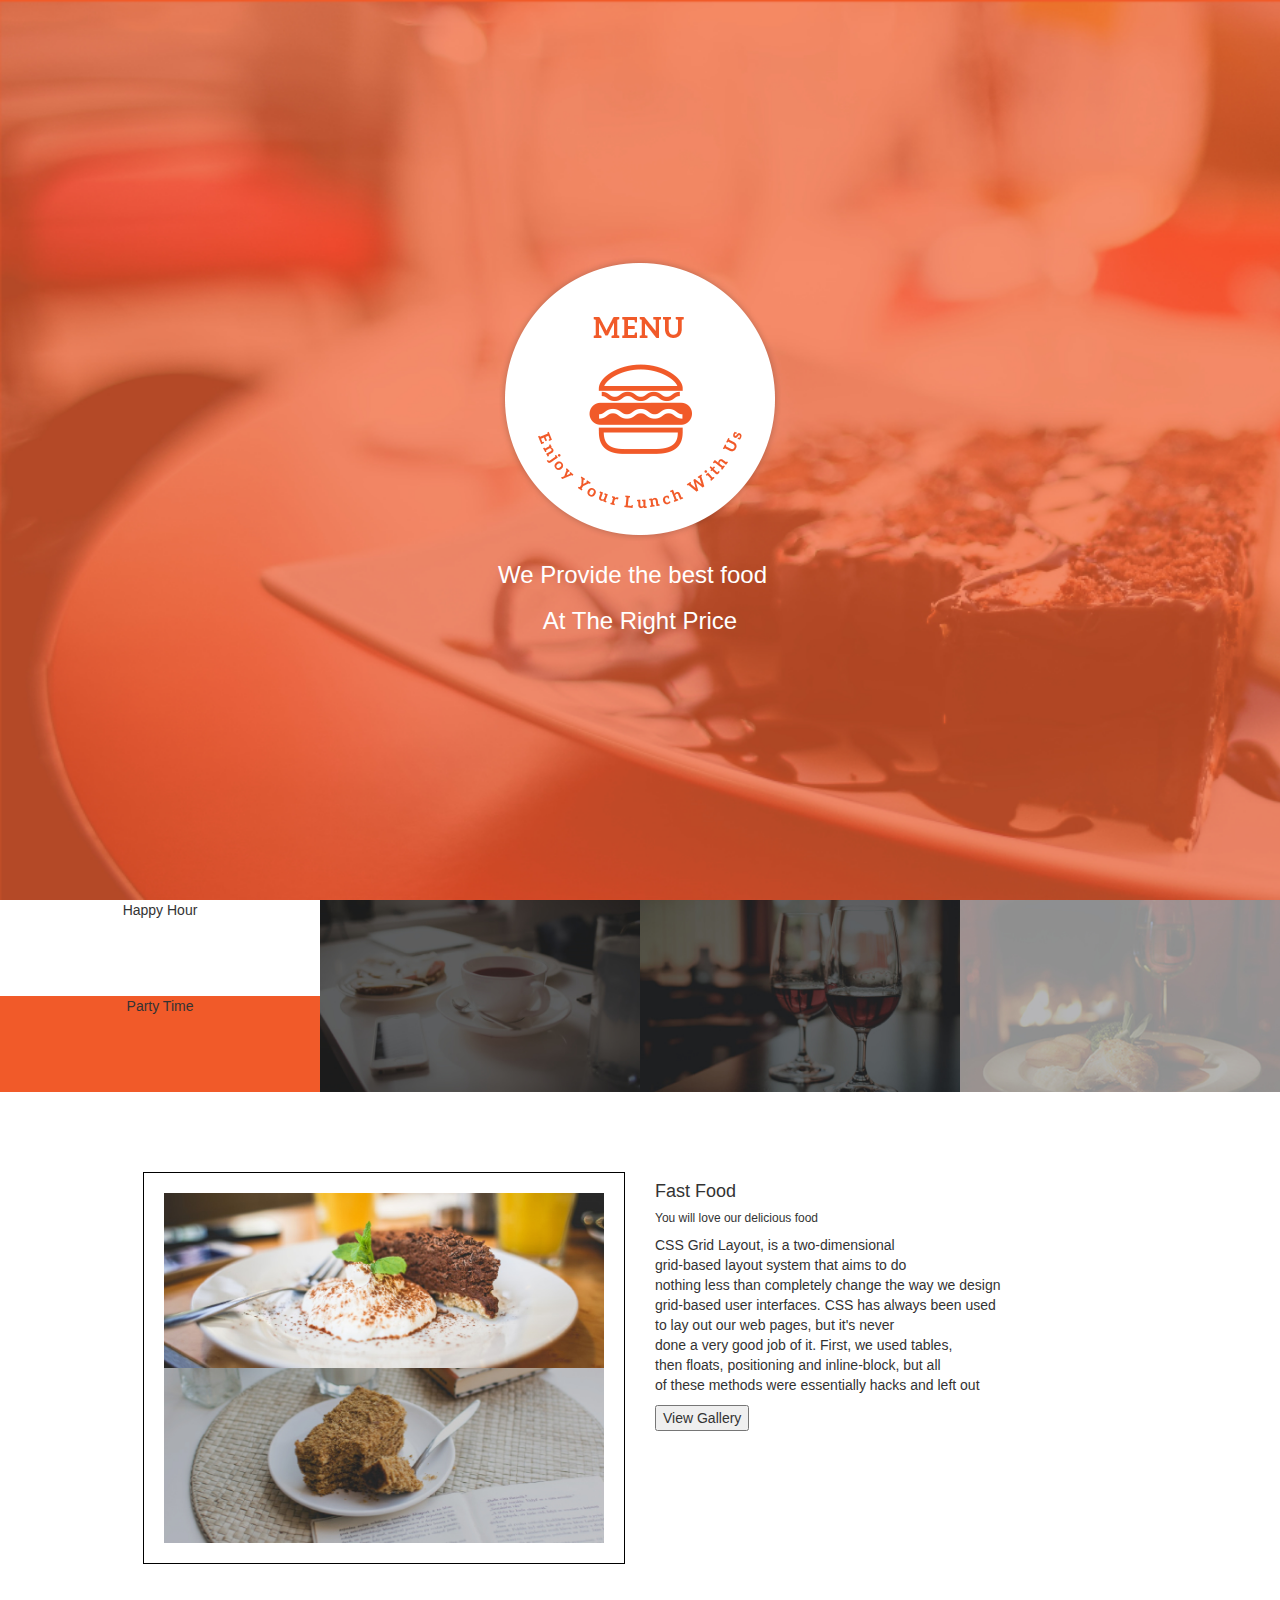
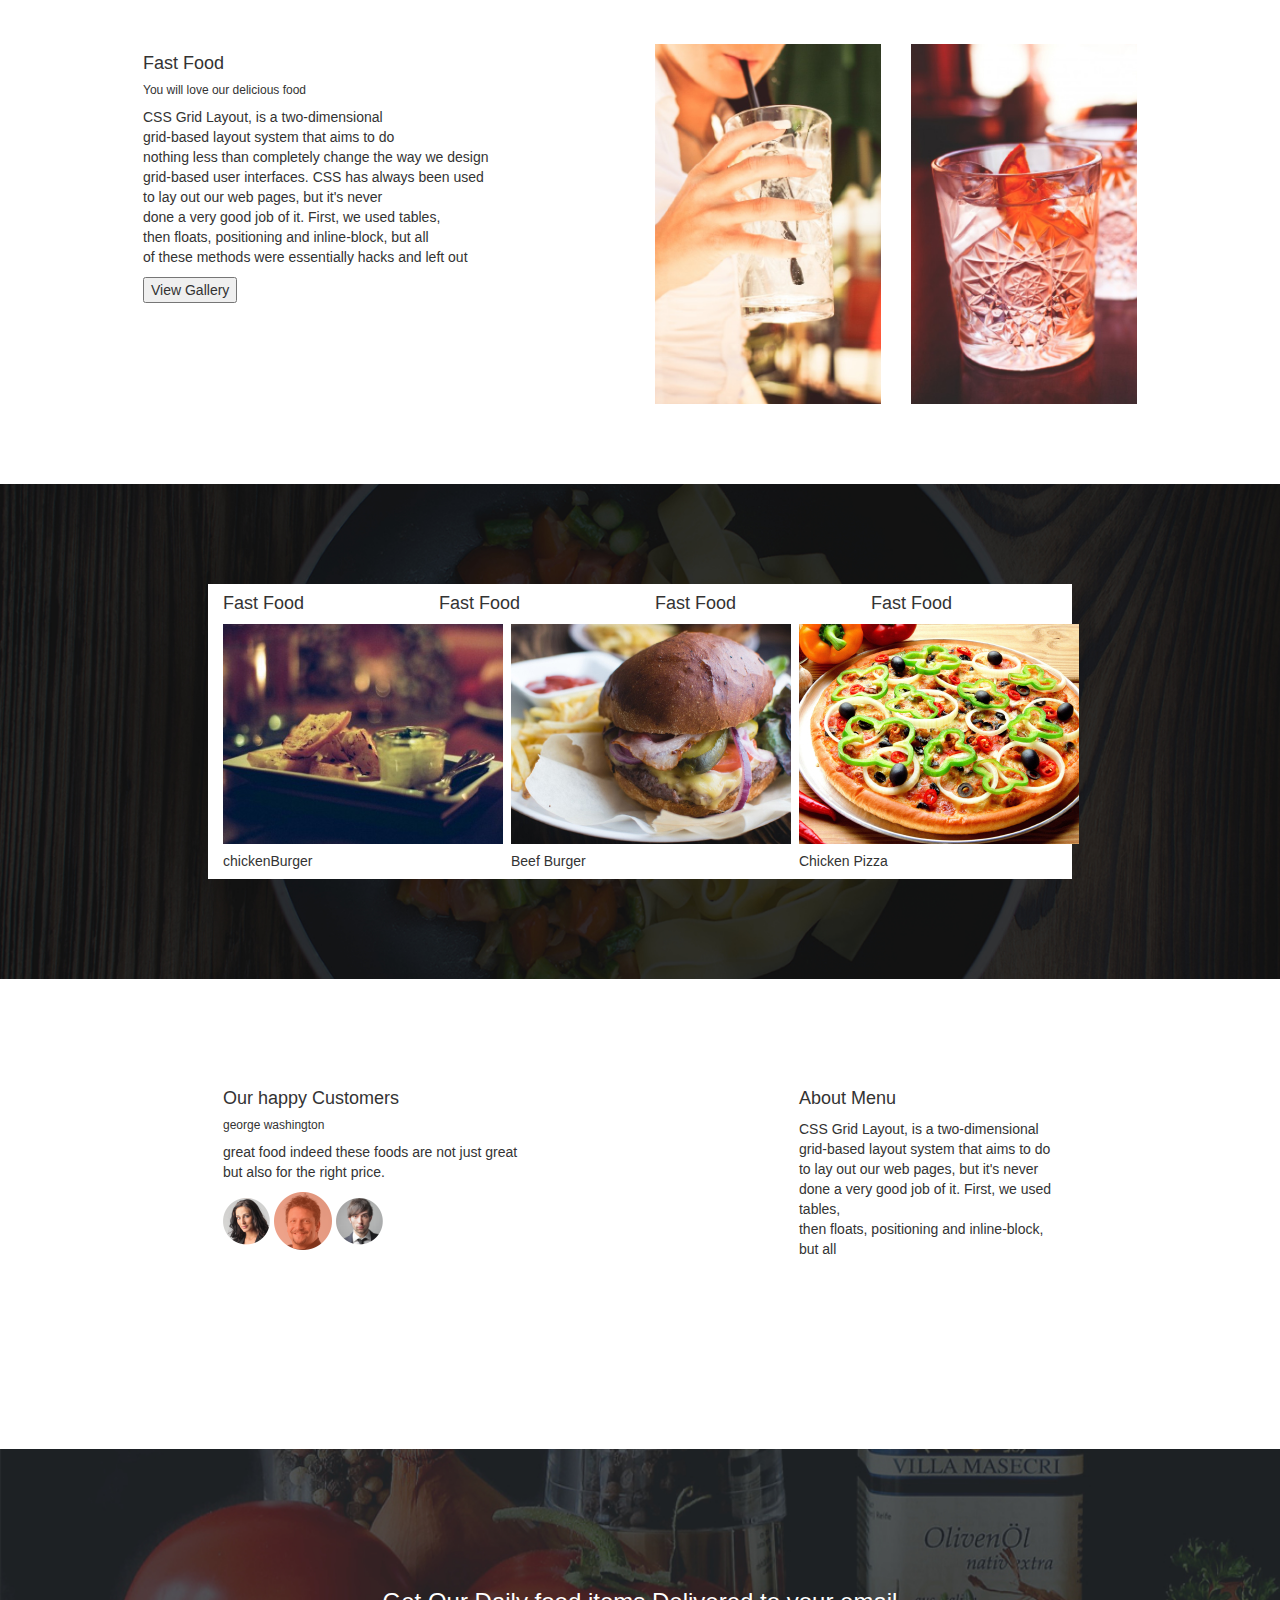
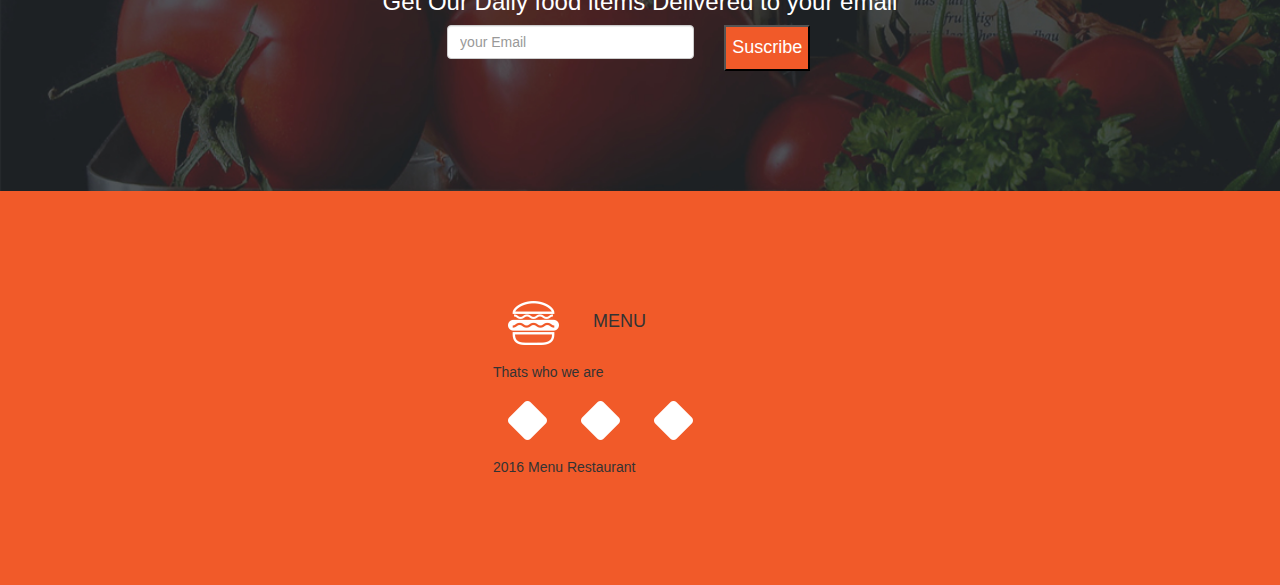
==== index.html @ ad1d0d28 "Footer Layout and Styling" ====
<!DOCTYPE html>
<html>

  <head>
    <meta charset="utf-8">
    <title></title>
    <link href="css/bootstrap.min.css" rel="stylesheet" type="text/css">
    <link rel="stylesheet" href="css/style.css">
    <title>HTML help</title>
    <script src="js/jquery-3.3.1.js"></script>
    <script src="js/bootstrap.min.js"></script>
    <script src="js/script.js"></script>
  </head>

  <body>
    <header class="head">
      <div class="menu">
        <div class="menu-logo">
          <img class="img-responsive" src="images/logoBig.png" alt="menu-logo">
        </div>
        <div class="menu-text1">
          <h3>We Provide the best food</h3>
        </div>
        <div class="menu-text2">
          <h3>At The Right Price</h3>
        </div>
      </div>
    </header>

    <!-- the second section -->
    <section class="wrapper">

      <div class="stacked">
        <div class="happy">
          Happy Hour
        </div>
        <div class="party">
          Party Time
        </div>
      </div>
      <div class="breakfast">
        <div class="  image-breakfast">
          <img class="img-responsive" src="images/foodtop/breakfast.jpg" alt="">
        </div>
      </div>
      <div class="lunch">
        <div class="image-lunch">
          <img class="img-responsive" src="images/foodtop/lunch.jpg" alt="">
        </div>
      </div>
      <div class="dinner">
        <div class="image-dinner">
          <img class="img-responsive" src="images/foodtop/dinner2.jpg" alt="">
        </div>
      </div>

    </section>
    <br><br><br><br>

    <!-- the third section of the page -->
    <section class="fast-food">
      <div class="container ff">
        <div class="row">
          <div class="col-md-6">
            <div class="fast-images">
              <img class="img-responsive" src="images/fastFood1.jpg" alt="">
              <img class="img-responsive" src="images/fastFood2.jpg" alt="">
            </div>
          </div>
          <div class="col-md-6">
            <div class="fast-text">
              <div class="fast-header">
                <h4>Fast Food</h4>
                <h6>You will love our delicious food</h6>
              </div>
              <div class="fast-body">
                <p>CSS Grid Layout, is a two-dimensional <br> grid-based layout system that aims to do <br>nothing less than completely change the way we design <br> grid-based user interfaces. CSS has always been used <br> to lay out our web pages, but
                  it's never
                  <br> done a very good job of it. First, we used tables,<br> then floats, positioning and inline-block, but all <br>of these methods were essentially hacks and left out <br>
                </p>
              </div>
              <div class="button">
                <button type="button" name="button">View Gallery</button>
              </div>
            </div>
          </div>
        </div>
      </div>


    </section>
    <br><br><br><br>
    <!-- the second part of the third section -->
    <section class="fast-food">
      <div class="container ff">
        <div class="row">
          <div class="col-md-6">
            <div class="fast-text">
              <div class="fast-header">
                <h4>Fast Food</h4>
                <h6>You will love our delicious food</h6>
              </div>
              <div class="fast-body">
                <p>CSS Grid Layout, is a two-dimensional <br> grid-based layout system that aims to do <br>nothing less than completely change the way we design <br> grid-based user interfaces. CSS has always been used <br> to lay out our web pages, but
                  it's never
                  <br> done a very good job of it. First, we used tables,<br> then floats, positioning and inline-block, but all <br>of these methods were essentially hacks and left out <br>
                </p>
              </div>
              <div class="button">
                <button type="button" name="button">View Gallery</button>
              </div>
            </div>
          </div>
          <div class="col-md-6">
            <div class="row">
              <div class="col-md-6">
                <img class=" drinks img-responsive" src="images/drink1.jpg" alt="">
              </div>
              <div class="col-md-6">
                <img class=" drinks img-responsive" src="images/drink2.jpg" alt="">
              </div>
            </div>
          </div>
        </div>
      </div>


    </section>

    <br><br><br><br>

    <!-- beginning of the fourth section -->
    <section class="burger">
      <div class=" foods container ff">
        <div class="row">
          <div class="col-md-3">
            <h4>Fast Food</h4>
          </div>
          <div class="col-md-3">
            <h4>Fast Food</h4>
          </div>
          <div class="col-md-3">
            <h4>Fast Food</h4>
          </div>
          <div class="col-md-3">
            <h4>Fast Food</h4>
          </div>
        </div>
        <div class="row">
          <div class="col-md-4">
            <div class="image-holder">
              <img src="images/fastfood/chickenBurger.jpg" alt="">
              <h5>chickenBurger</h5>
            </div>
          </div>
          <div class="col-md-4">



            <div class="image-holder">
              <img src="images/fastfood/beefBurger.jpg" alt="">
              <h5>Beef Burger</h5>
            </div>
          </div>
          <div class="col-md-4">
            <div class="image-holder">
              <img src="images/fastfood/chickenPizza.jpg" alt="">
              <h5>Chicken Pizza</h5>
            </div>
          </div>
        </div>
      </div>

    </section>

    <!-- beginning of the fifth section of the page -->
    <section class="customers">
      <div class="container ff">
        <div class="row">
          <div class="col-md-8">
            <h4>Our happy Customers</h4>
            <h6>george washington</h6>
            <p>great food indeed these foods are not just great <br> but also for the right price.
            </p>
            <div class="images">
              <img src="images/customers/p1.png" alt="">
              <img src="images/customers/p2.png" alt="">
              <img src="images/customers/p3.png" alt="">
            </div>
          </div>
          <div class="col-md-4">
            <h4>About Menu</h4>
            <p>CSS Grid Layout, is a two-dimensional <br> grid-based layout system that aims to do <br> to lay out our web pages, but it's never
              <br> done a very good job of it. First, we used tables,<br> then floats, positioning and inline-block, but all <br></p>
          </div>
        </div>
      </div>
    </section>
    <br><br><br><br>

    <!-- beginning of the sixth section -->
    <section class="suscribe">
      <div class="container size">
        <div class="row">
          <div class="col-md-12">
            <div class="header-main">
              <h3 class="text-center">Get Our Daily food items Delivered to your email</h3>
            </div>
            <div class="form-button">
              <form>
                <div class="form-row">
                  <div class="col-md-8">
                    <input type="email" class="form-control" placeholder="your Email">
                  </div>
                  <div class="col-md-4">
                    <button id="submit" type="submit" name="submit"><h4>Suscribe</h4></button>
                  </div>
                </div>
              </form>
            </div>

          </div>
        </div>
    </section>


    <!-- beginning of the footer section -->
    <footer>
      <div class="container social">
        <div class="logo">
          <img class="inline img-responsive" src="images/footerlogos/logo_white.png" alt="">
          <h4 class="inline">MENU</h4>
        </div>
        <div class="slogan">
          <h5>Thats who we are</h5>
        </div>
        <div class="social-media">
          <img class=" inline img-responsive" src="images/footerlogos/facebook.png" alt="">
          <img class=" inline img-responsive" src="images/footerlogos/twitter.png" alt="">
          <img class=" inline img-responsive" src="images/footerlogos/pinterest.png" alt="">
        </div>
        <div class="copyright">
          <h5>2016 Menu Restaurant</h5>
        </div>
      </div>
    </footer>
  </body>

</html>
---- css/style.css ----
/* this will reset the page to ensure there are no spaces */

 html, body {
   padding: 0;
   margin: 0;
   height: 100%;
   width: 100%;
 }

 .head {
   display: grid;
   justify-items: center;
   align-items: center;
   justify-content: center;
   align-content: center;
   background-image: url(../images/backgrounds/landing.jpg);
   height: 100vh;
   width: 100vw;
   background-repeat: no-repeat;
   background-size: cover;
 }

 .menu-text1 {
   color: white;
 }

 .menu-text2 {
   color: white;
   text-align: center;
 }

 .wrapper {
   width: 100vw;
   display: grid;
   grid-template-columns: repeat(4, 1fr);
 }

 .happy {
   height: 50%;
   text-align: center;
 }

 .party {
   height: 50%;
   text-align: center;
   background: #F15A29;
 }

 .ff {
   width: 80%;
 }

 .fast-images {
   border: 1px solid black;
   padding: 20px;
 }

 .burger {
   background-image: url(../images/backgrounds/foodsBg.jpg);
   width: 100vw;
   background-repeat: no-repeat;
   background-size: cover;
   padding: 100px;
 }

 .foods {
   background: white;
 }

 .customers {
   padding: 100px;
 }

 .size {
   width: 60%;
 }

 .form-button {
   width: 70%;
   margin: auto;
 }

 .suscribe {
   background-image: url(../images/backgrounds/subscribe.jpg);
   width: 100vw;
   background-repeat: no-repeat;
   background-size: cover;
   padding: 120px;
 }

 .header-main h3 {
   color: white;
 }

 #submit {
   background: #F15A29;
   color: white;
 }

 footer {
   padding: 100px;
   background: #F15A29;
 }

 .inline {
   display: inline;
   padding: 10px 15px;
 }

 .social {
   margin: auto;
   width: 30%;
 }
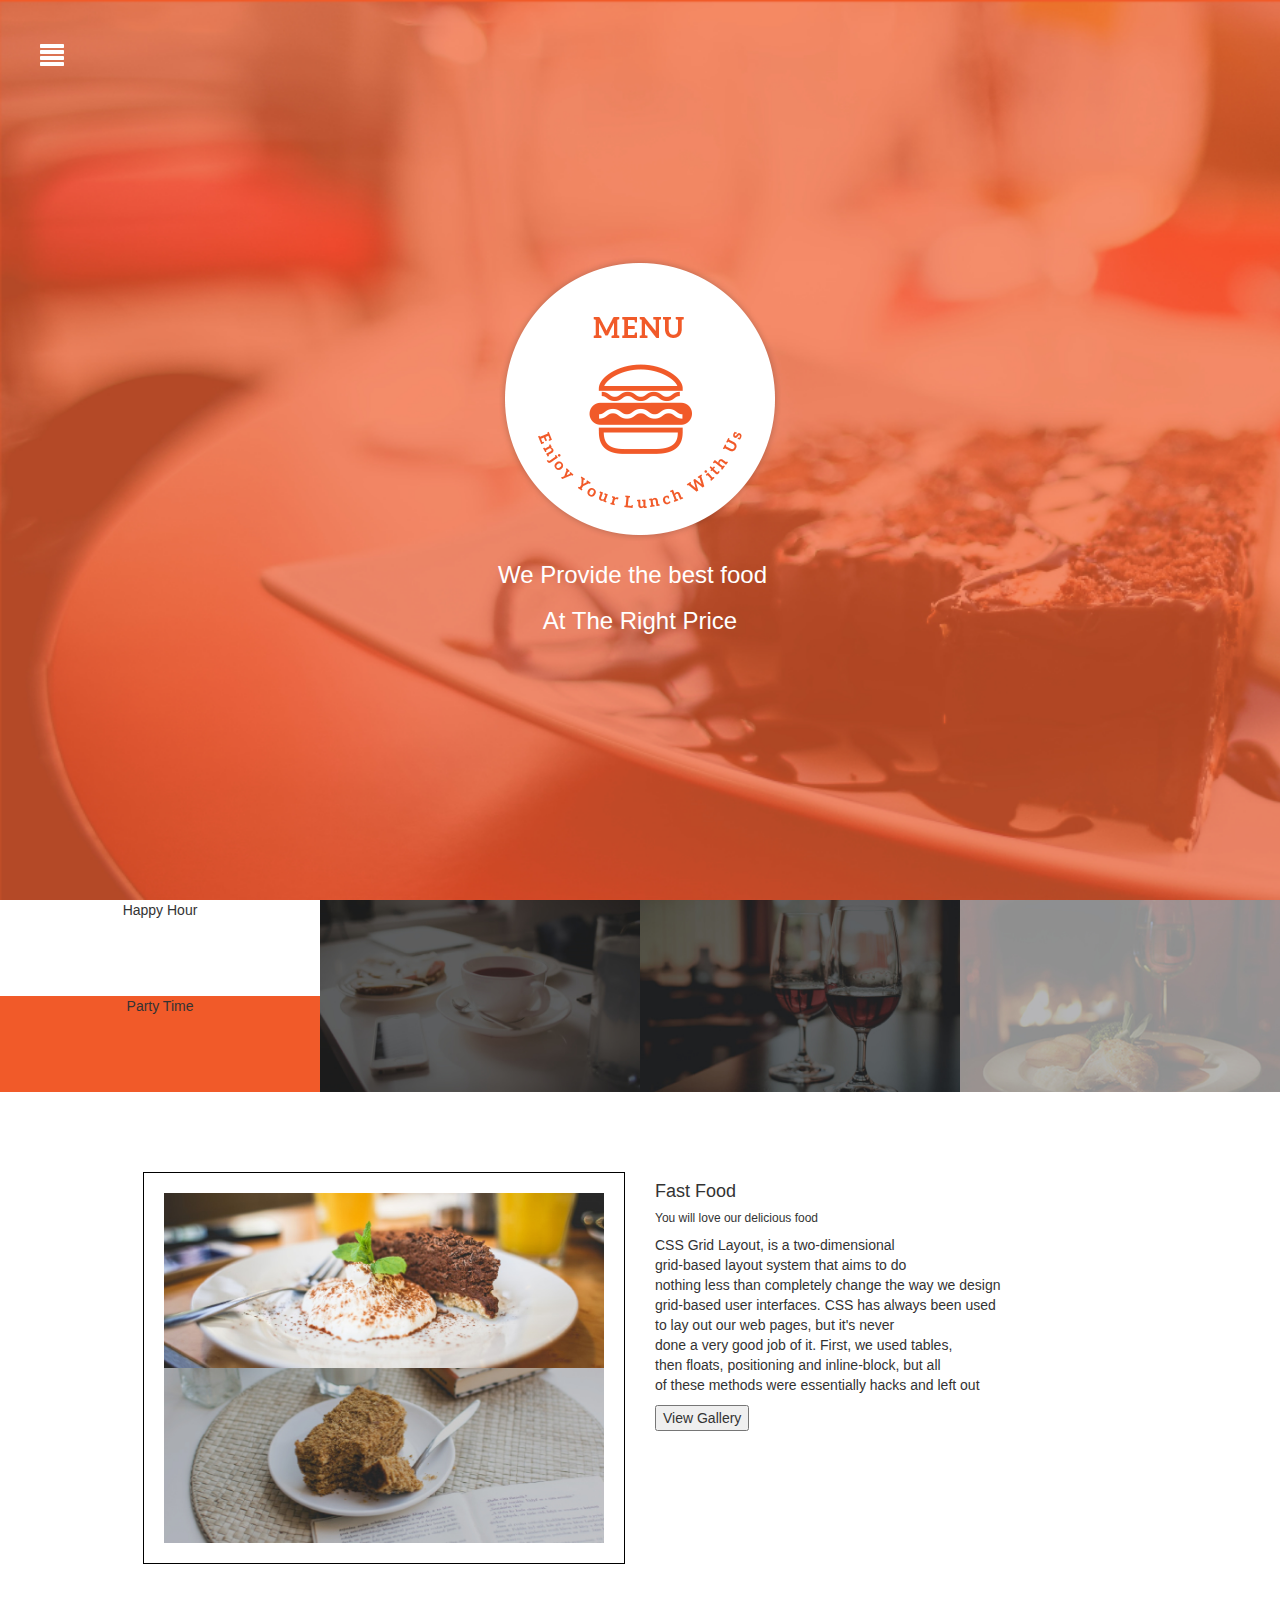
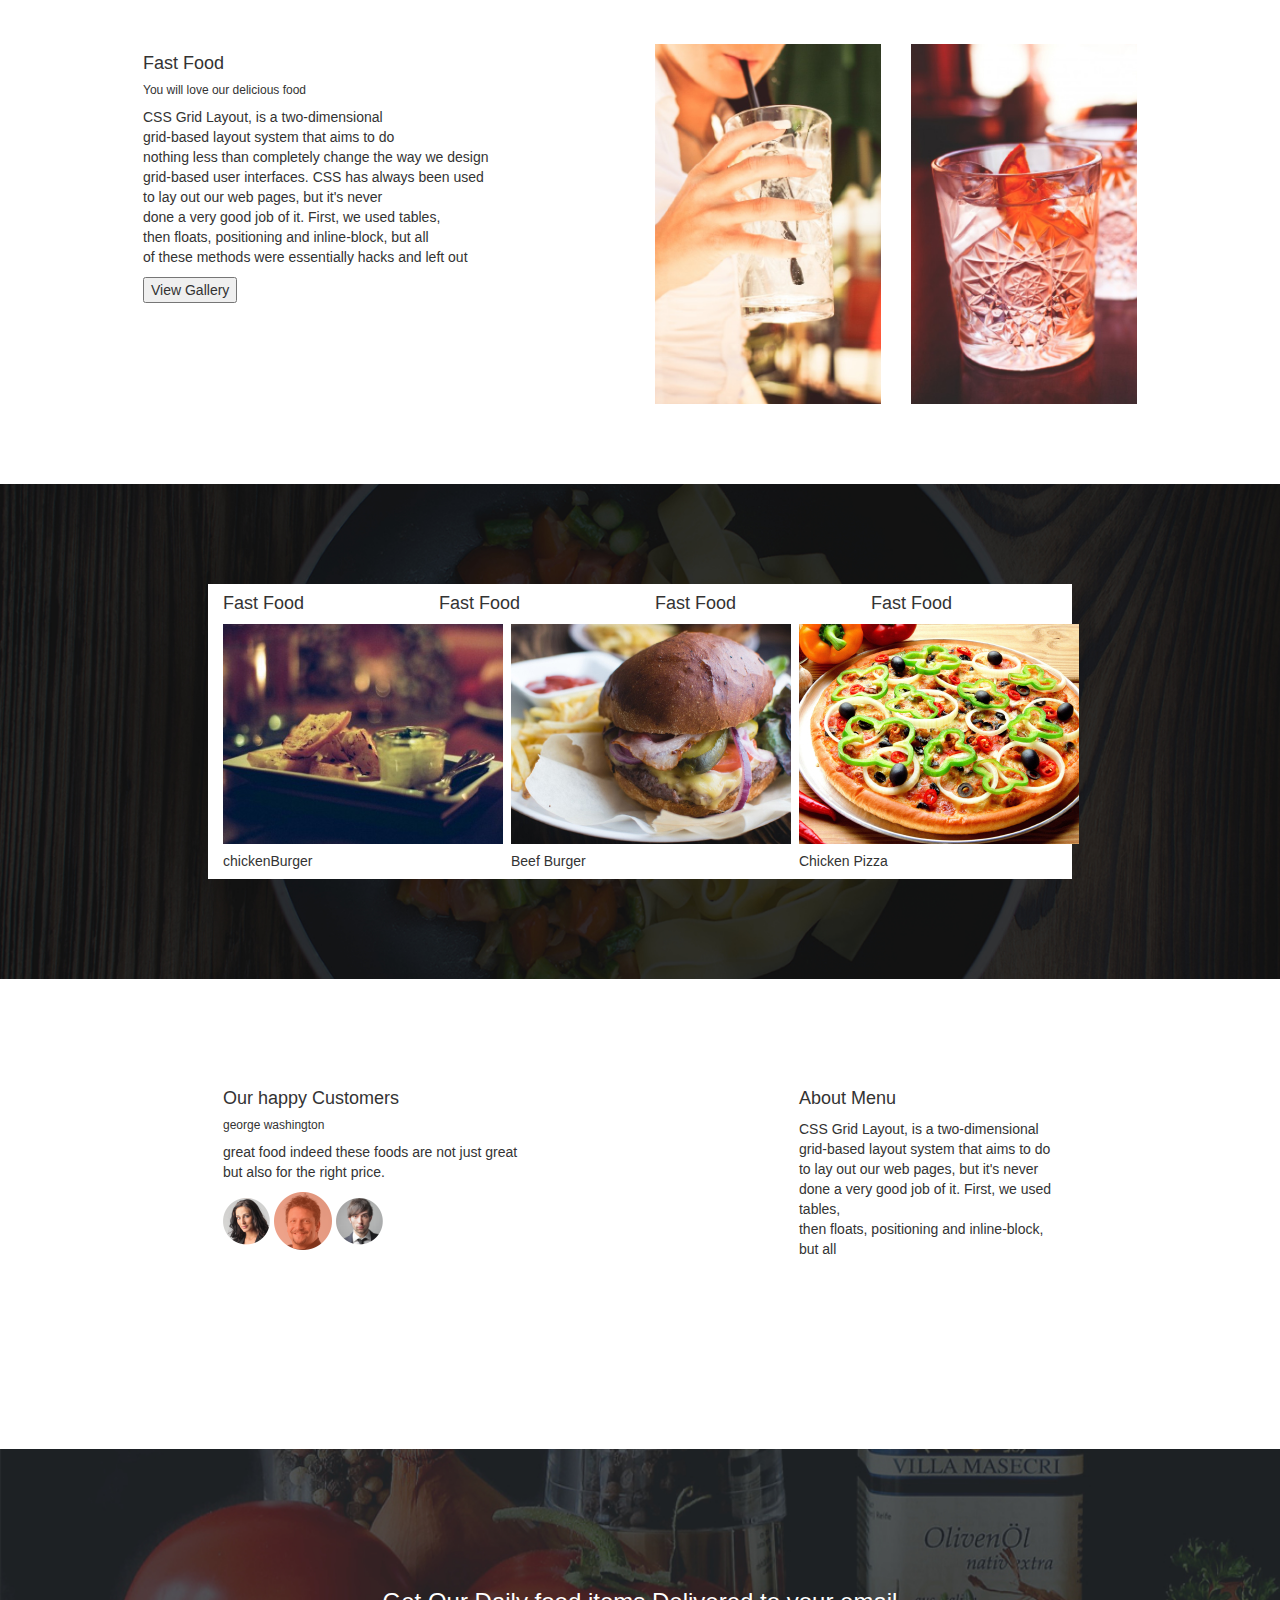
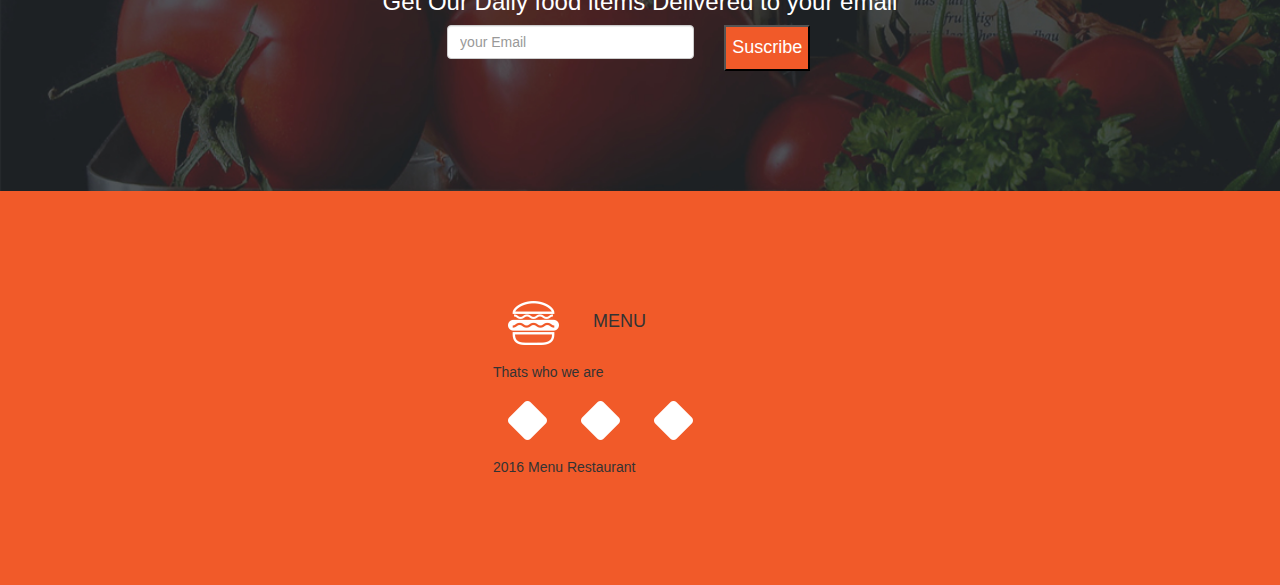
==== commit 0f389699: "Toggle Menu" ====
--- a/index.html
+++ b/index.html
@@ -13,6 +13,19 @@
   </head>
 
   <body>
+    <!-- the menu section that will be toggled on click -->
+    <div class="toggle">
+      <a href="#"><span class="glyphicon glyphicon-align-justify"></span></a>
+    </div>
+
+    <div class="slide">
+      <ul>
+        <li><a>CONTACT</a></li>
+        <li><a>EVENTS</a></li>
+        <li><a>MENU</a></li>
+      </ul>
+    </div>
+    <!-- end of the toggle menu section -->
     <header class="head">
       <div class="menu">
         <div class="menu-logo">
--- a/css/style.css
+++ b/css/style.css
@@ -3,8 +3,67 @@
  html, body {
    padding: 0;
    margin: 0;
+   /* height: 100%; */
+   /* width: 100%; */
+ }
+
+ .toggle {
+   position: fixed;
+   top: 40px;
+   left: 40px;
+   z-index: 2;
+ }
+
+ .toggle a {
+   text-decoration: none;
+   color: white;
+   cursor: pointer;
+   font-size: 24px;
+ }
+
+ .slide {
+   margin: 0;
+   padding: 0;
+   position: fixed;
+   top: 0;
+   left: -100%;
+   background: #F15A29;
    height: 100%;
    width: 100%;
+   z-index: 1;
+   transition: 1s;
+ }
+
+ ul {
+   margin: 0;
+   padding: 0;
+   position: absolute;
+   top: 50%;
+   left: 50%;
+   transform: translate(-50% 50%);
+   text-align: center;
+ }
+
+ ul li {
+   list-style-type: none;
+ }
+
+ ul li a {
+   padding: 10px;
+   display: inline-block;
+   font-size: 2em;
+   text-decoration: none;
+   color: white;
+   text-transform: uppercase;
+ }
+
+ ul li a:hover {
+   background: yellow;
+ }
+
+ .slide.active {
+   left: 0;
+   overflow: auto;
  }
 
  .head {
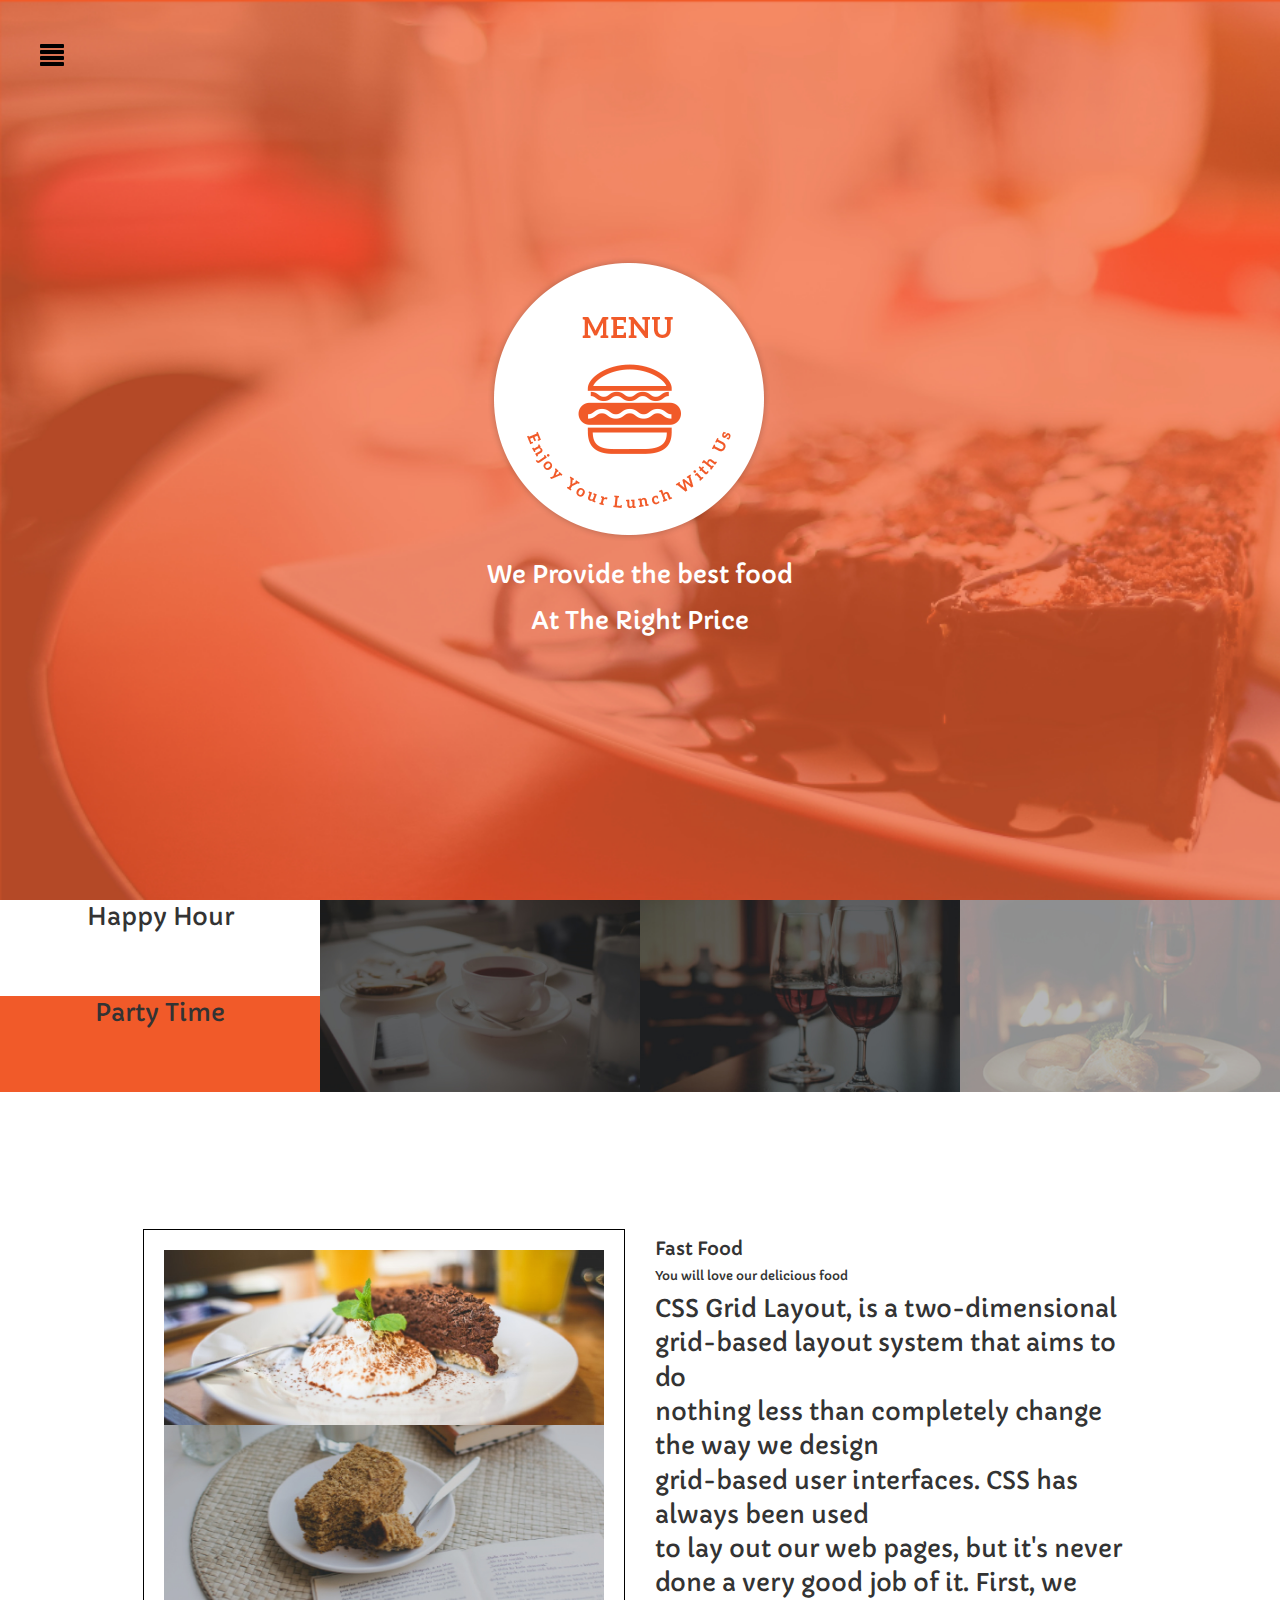
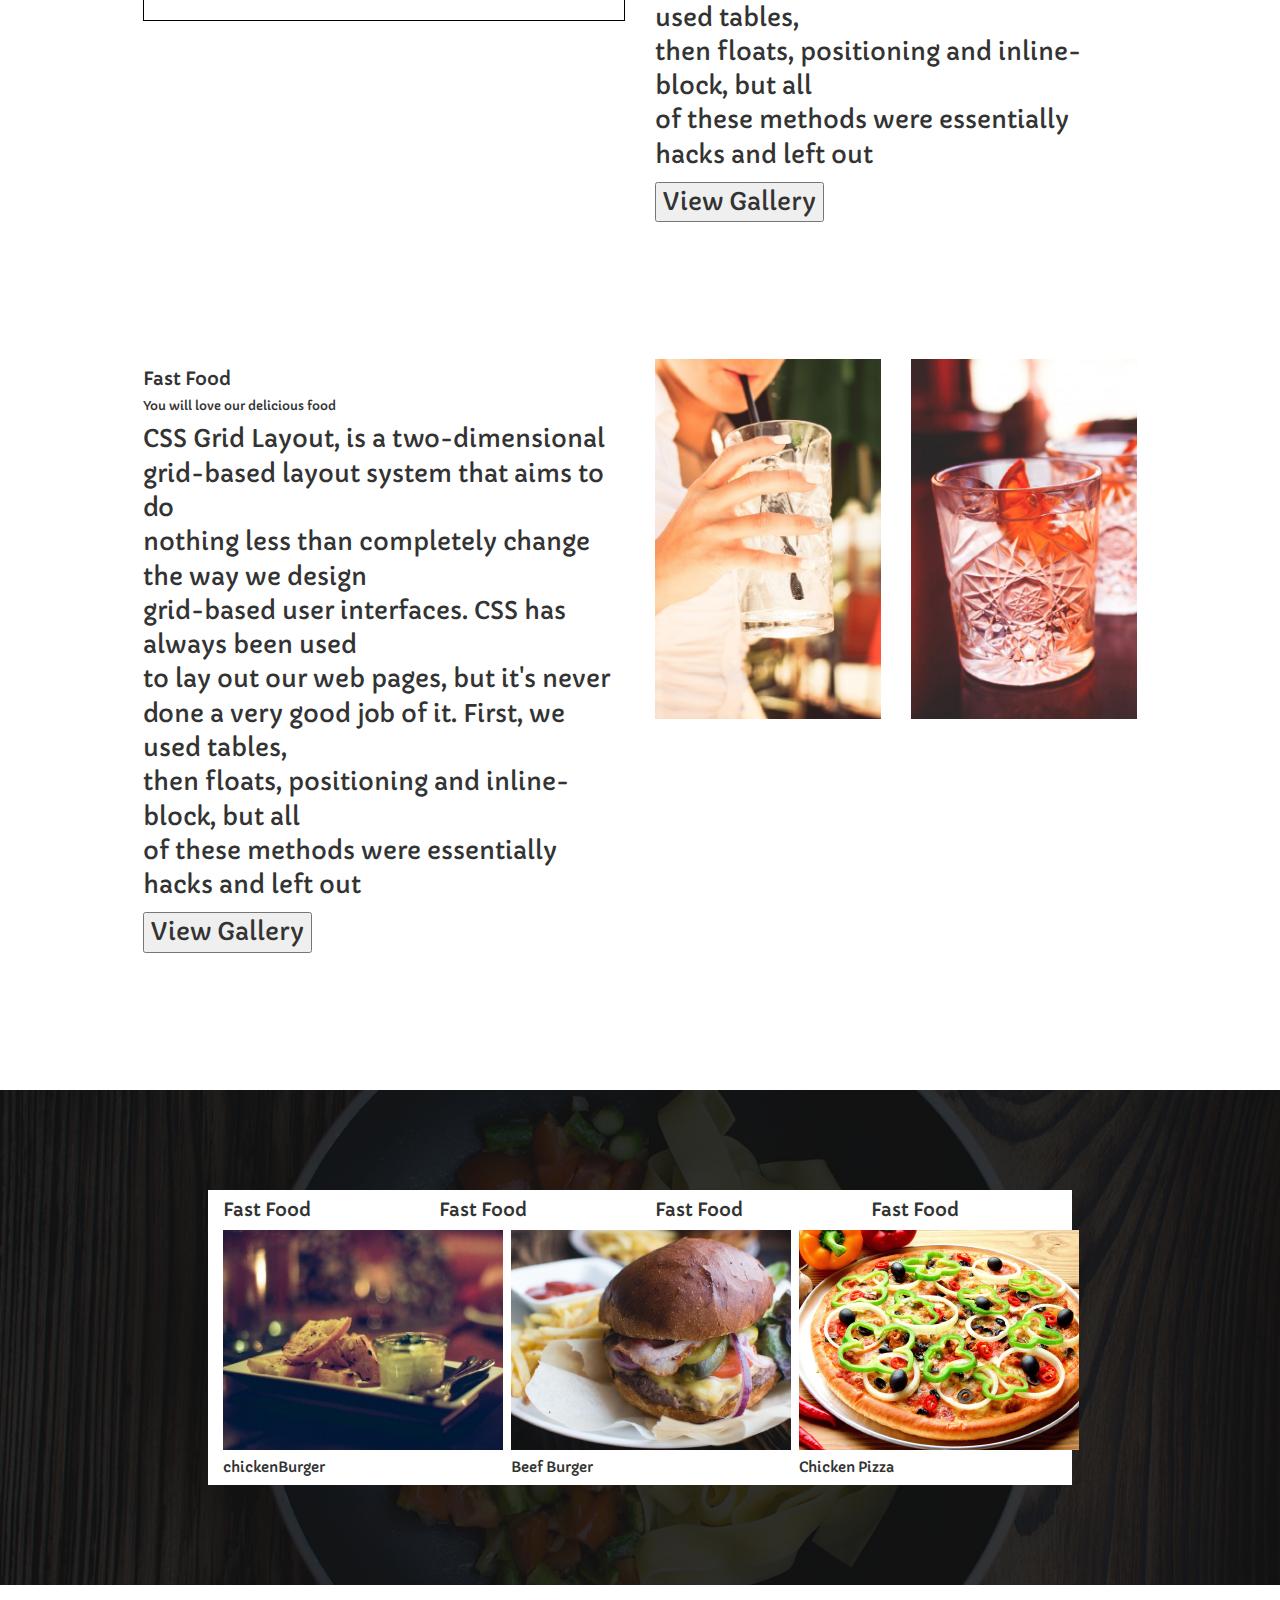
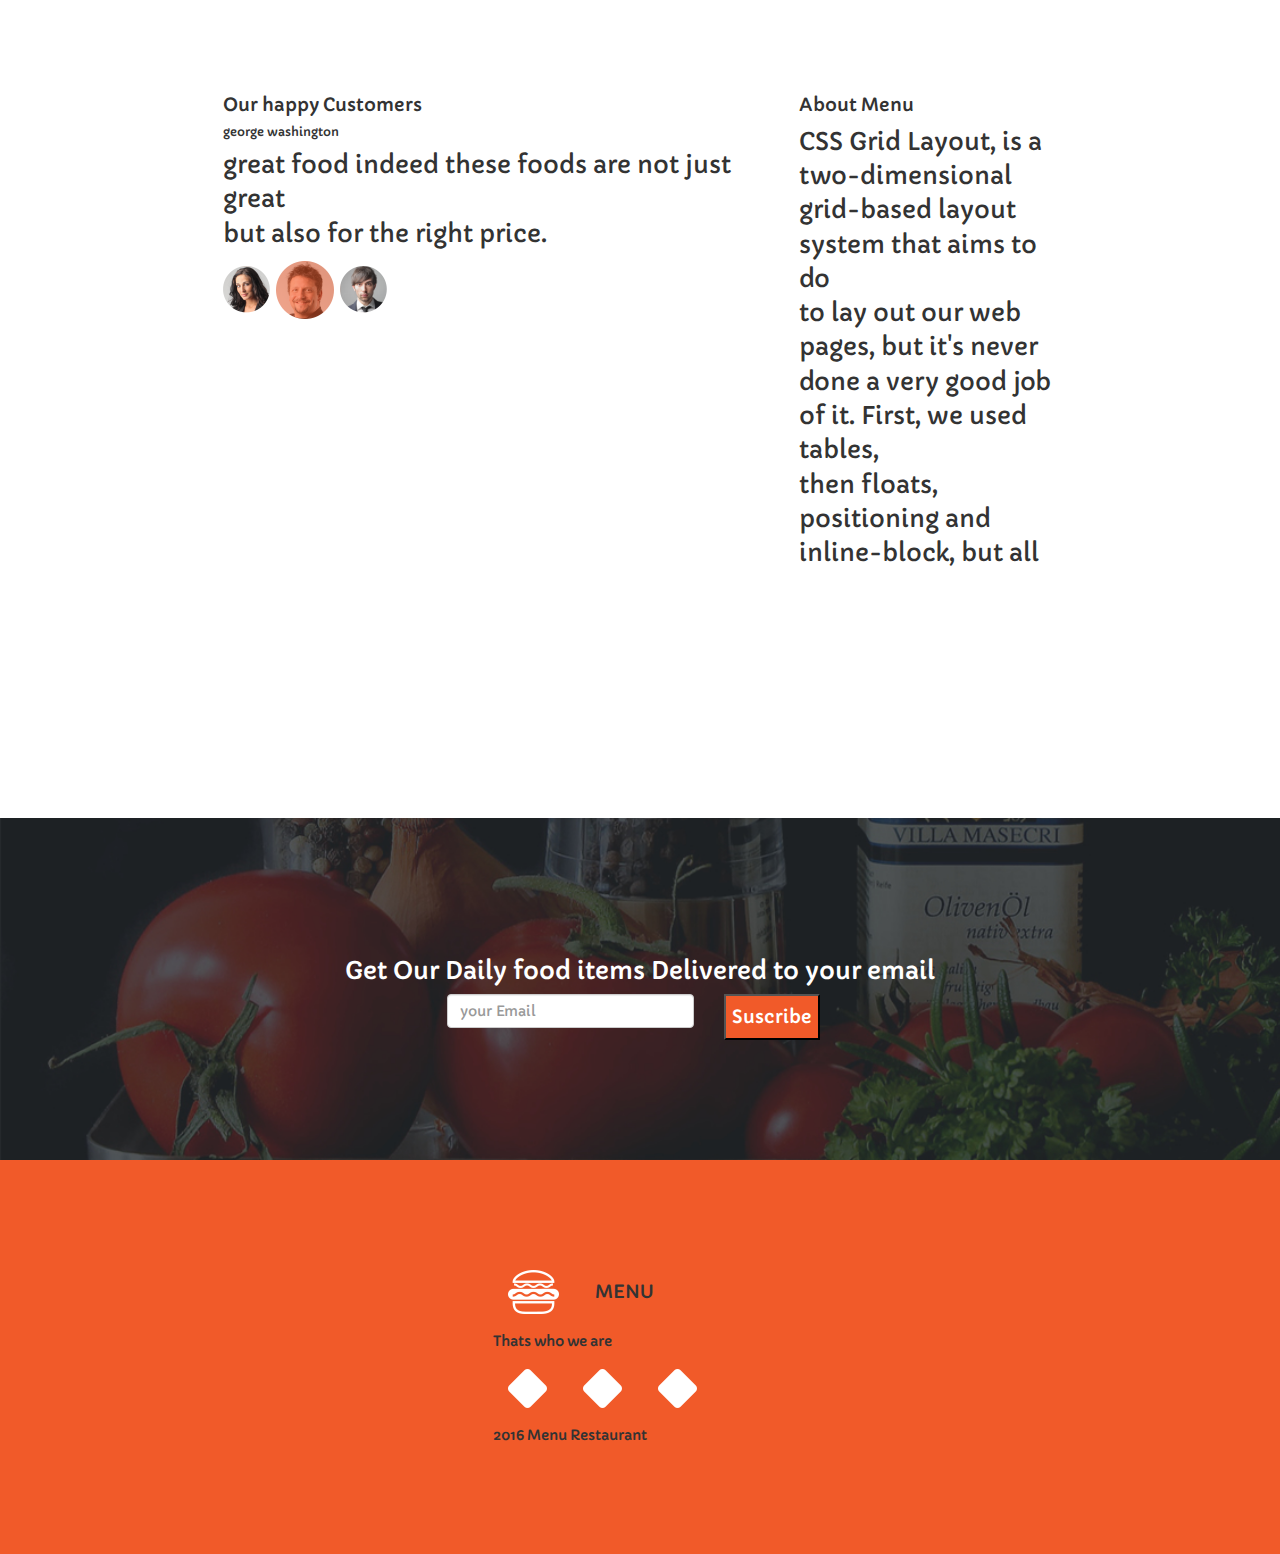
==== commit 6524ffff: "This will change the font style to capriola a google font as specified by the instruction given" ====
--- a/index.html
+++ b/index.html
@@ -5,6 +5,7 @@
     <meta charset="utf-8">
     <title></title>
     <link href="css/bootstrap.min.css" rel="stylesheet" type="text/css">
+    <link rel="stylesheet" href="https://fonts.googleapis.com/css?family=Capriola">
     <link rel="stylesheet" href="css/style.css">
     <title>HTML help</title>
     <script src="js/jquery-3.3.1.js"></script>
--- a/css/style.css
+++ b/css/style.css
@@ -3,6 +3,8 @@
  html, body {
    padding: 0;
    margin: 0;
+   font-family: 'Capriola', serif;
+   font-size: 24px;
    /* height: 100%; */
    /* width: 100%; */
  }
@@ -16,7 +18,7 @@
 
  .toggle a {
    text-decoration: none;
-   color: white;
+   color: Black;
    cursor: pointer;
    font-size: 24px;
  }
@@ -53,7 +55,7 @@
    display: inline-block;
    font-size: 2em;
    text-decoration: none;
-   color: white;
+   color: black;
    text-transform: uppercase;
  }
 
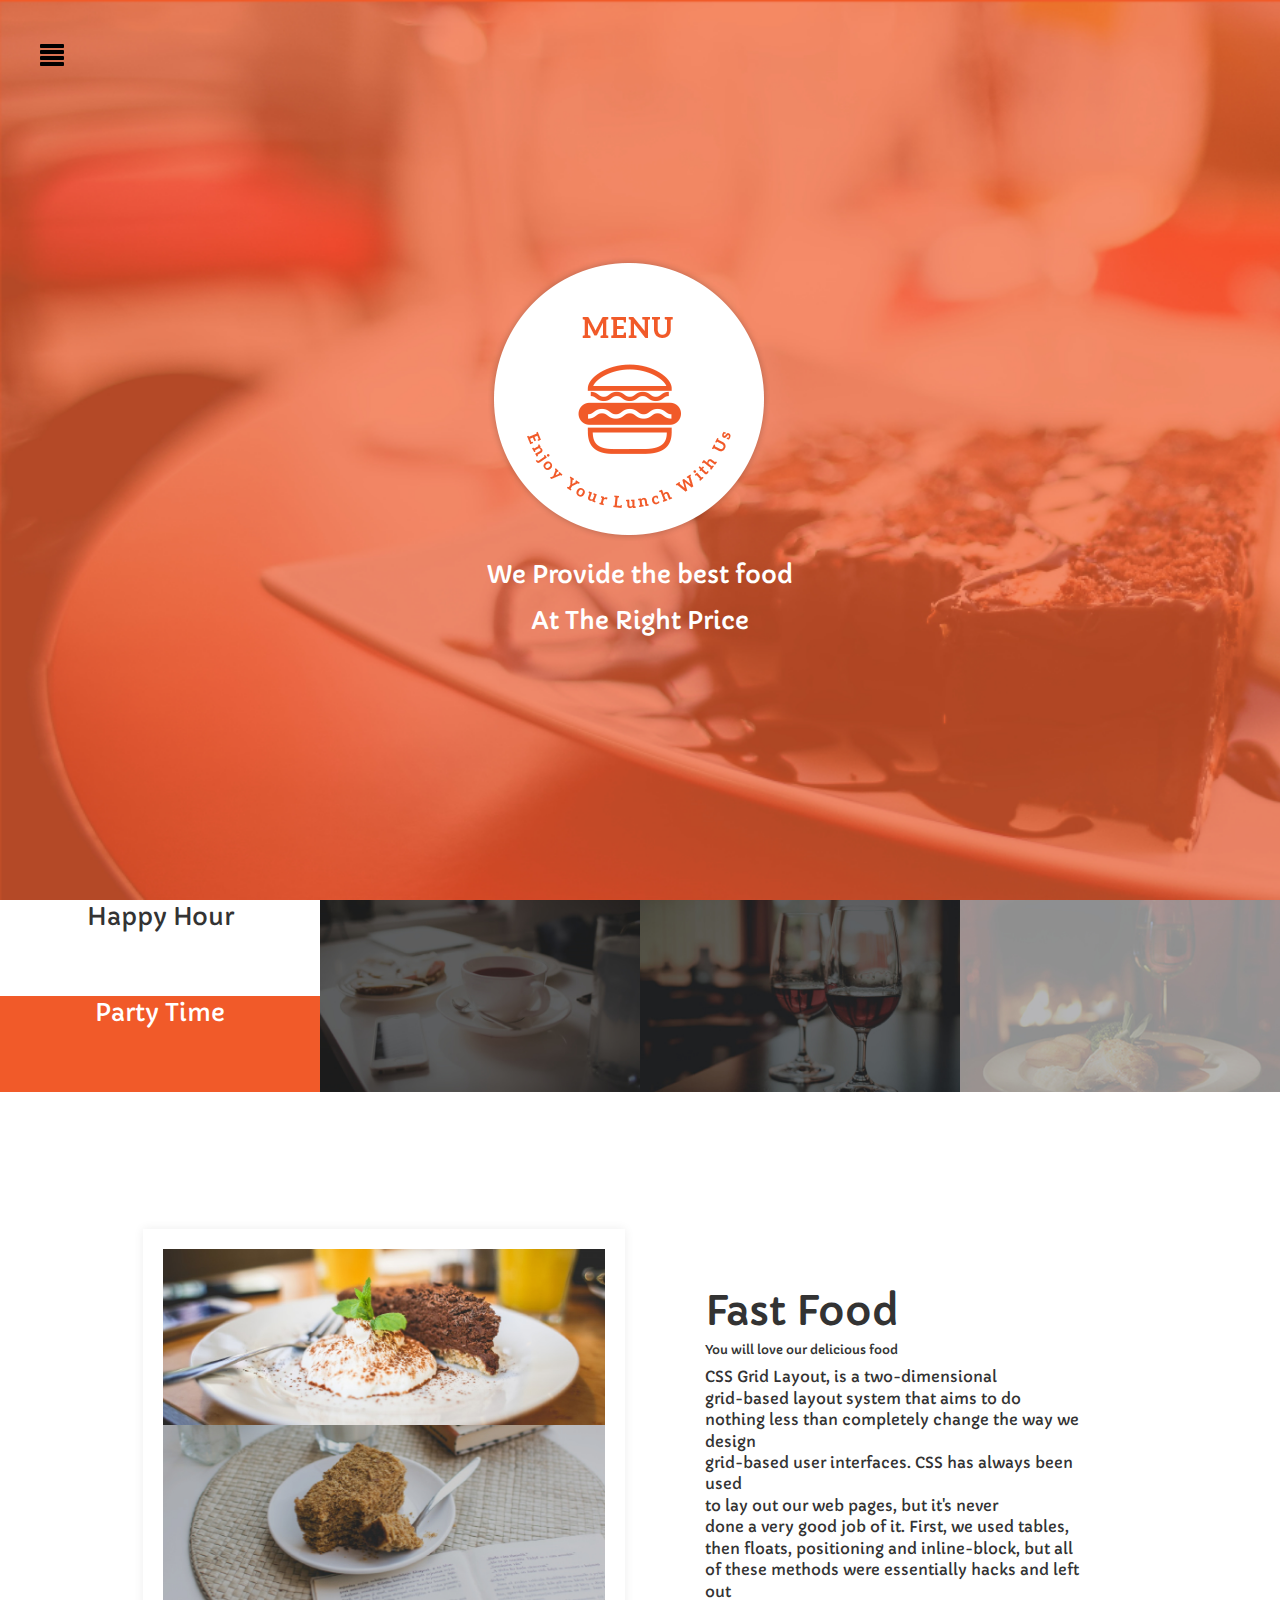
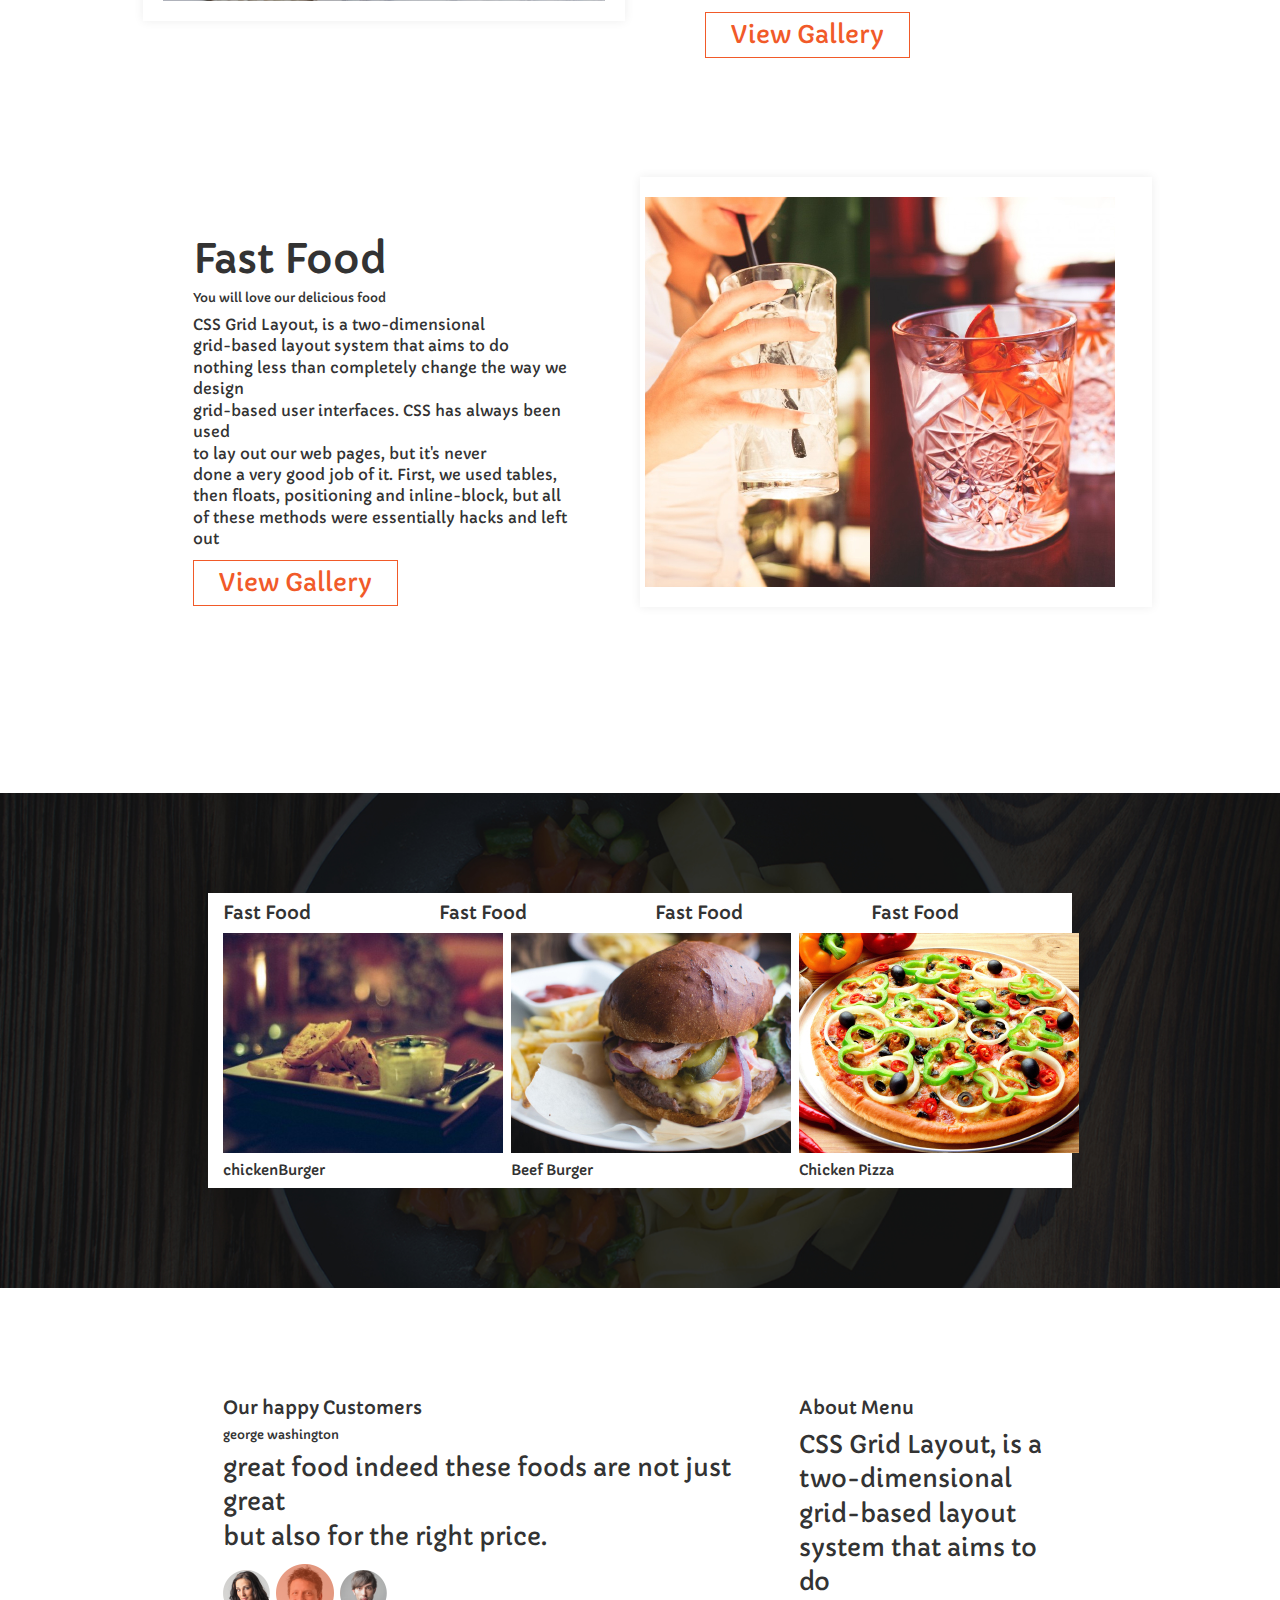
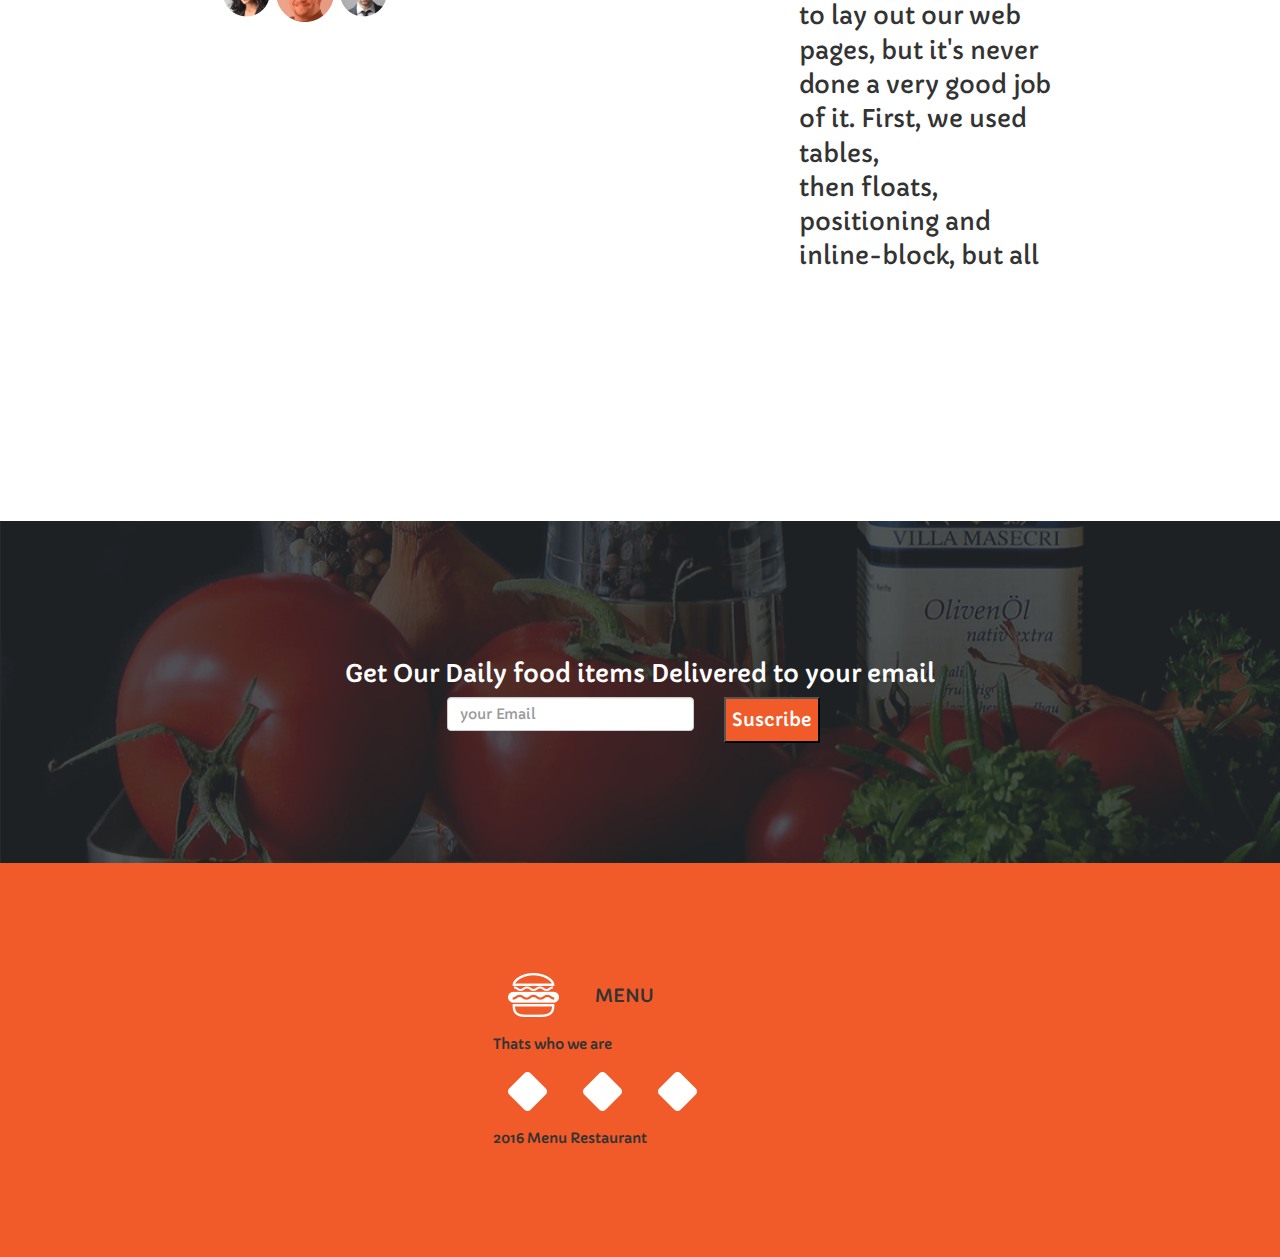
==== commit 7a4c230d: "Section styling" ====
--- a/index.html
+++ b/index.html
@@ -46,10 +46,10 @@
 
       <div class="stacked">
         <div class="happy">
-          Happy Hour
+          <span>Happy Hour</span>
         </div>
         <div class="party">
-          Party Time
+          <span class="party-time">Party Time</span>
         </div>
       </div>
       <div class="breakfast">
@@ -84,26 +84,26 @@
           <div class="col-md-6">
             <div class="fast-text">
               <div class="fast-header">
-                <h4>Fast Food</h4>
+                <h4 class="font-40">Fast Food</h4>
                 <h6>You will love our delicious food</h6>
               </div>
               <div class="fast-body">
-                <p>CSS Grid Layout, is a two-dimensional <br> grid-based layout system that aims to do <br>nothing less than completely change the way we design <br> grid-based user interfaces. CSS has always been used <br> to lay out our web pages, but
+                <p class="pfont">CSS Grid Layout, is a two-dimensional <br> grid-based layout system that aims to do <br>nothing less than completely change the way we design <br> grid-based user interfaces. CSS has always been used <br> to lay out our web pages, but
                   it's never
                   <br> done a very good job of it. First, we used tables,<br> then floats, positioning and inline-block, but all <br>of these methods were essentially hacks and left out <br>
                 </p>
               </div>
               <div class="button">
-                <button type="button" name="button">View Gallery</button>
-              </div>
-            </div>
-          </div>
-        </div>
-      </div>
-
-
-    </section>
-    <br><br><br><br>
+                <button id="gallery" type="button" name="button"><span class="gallery">View Gallery</span></button>
+              </div>
+            </div>
+          </div>
+        </div>
+      </div>
+
+
+    </section>
+    <br><br>
     <!-- the second part of the third section -->
     <section class="fast-food">
       <div class="container ff">
@@ -111,26 +111,26 @@
           <div class="col-md-6">
             <div class="fast-text">
               <div class="fast-header">
-                <h4>Fast Food</h4>
+                <h4 class="font-40">Fast Food</h4>
                 <h6>You will love our delicious food</h6>
               </div>
               <div class="fast-body">
-                <p>CSS Grid Layout, is a two-dimensional <br> grid-based layout system that aims to do <br>nothing less than completely change the way we design <br> grid-based user interfaces. CSS has always been used <br> to lay out our web pages, but
+                <p class="pfont">CSS Grid Layout, is a two-dimensional <br> grid-based layout system that aims to do <br>nothing less than completely change the way we design <br> grid-based user interfaces. CSS has always been used <br> to lay out our web pages, but
                   it's never
                   <br> done a very good job of it. First, we used tables,<br> then floats, positioning and inline-block, but all <br>of these methods were essentially hacks and left out <br>
                 </p>
               </div>
               <div class="button">
-                <button type="button" name="button">View Gallery</button>
-              </div>
-            </div>
-          </div>
-          <div class="col-md-6">
+                <button id="gallery" type="button" name="button"><span class="gallery">View Gallery</span></button>
+              </div>
+            </div>
+          </div>
+          <div class=" box-shadow col-md-6">
             <div class="row">
-              <div class="col-md-6">
+              <div class=" padded col-md-6">
                 <img class=" drinks img-responsive" src="images/drink1.jpg" alt="">
               </div>
-              <div class="col-md-6">
+              <div class="padden col-md-6">
                 <img class=" drinks img-responsive" src="images/drink2.jpg" alt="">
               </div>
             </div>
--- a/css/style.css
+++ b/css/style.css
@@ -112,8 +112,47 @@
  }
 
  .fast-images {
-   border: 1px solid black;
+   border: 1px;
    padding: 20px;
+   box-shadow: 0 0 10px #ededed;
+ }
+
+ .fast-text {
+   padding: 50px;
+ }
+
+ .font-40 {
+   font-size: 40px;
+ }
+
+ .pfont {
+   font-size: 15px;
+ }
+
+ #gallery {
+   padding: 5px 25px;
+   background: white;
+   border: 1px solid #F15A29;
+ }
+
+ .gallery {
+   color: #F15A29;
+ }
+
+ .padded {
+   padding: 0;
+   margin-right: -11px;
+ }
+
+ .padden {
+   padding: 0;
+   margin-left: -15px;
+ }
+
+ .box-shadow {
+   border: 1px;
+   padding: 20px;
+   box-shadow: 0 0 10px #ededed;
  }
 
  .burger {
@@ -171,4 +210,8 @@
  .social {
    margin: auto;
    width: 30%;
+ }
+
+ .party-time {
+   color: white;
  }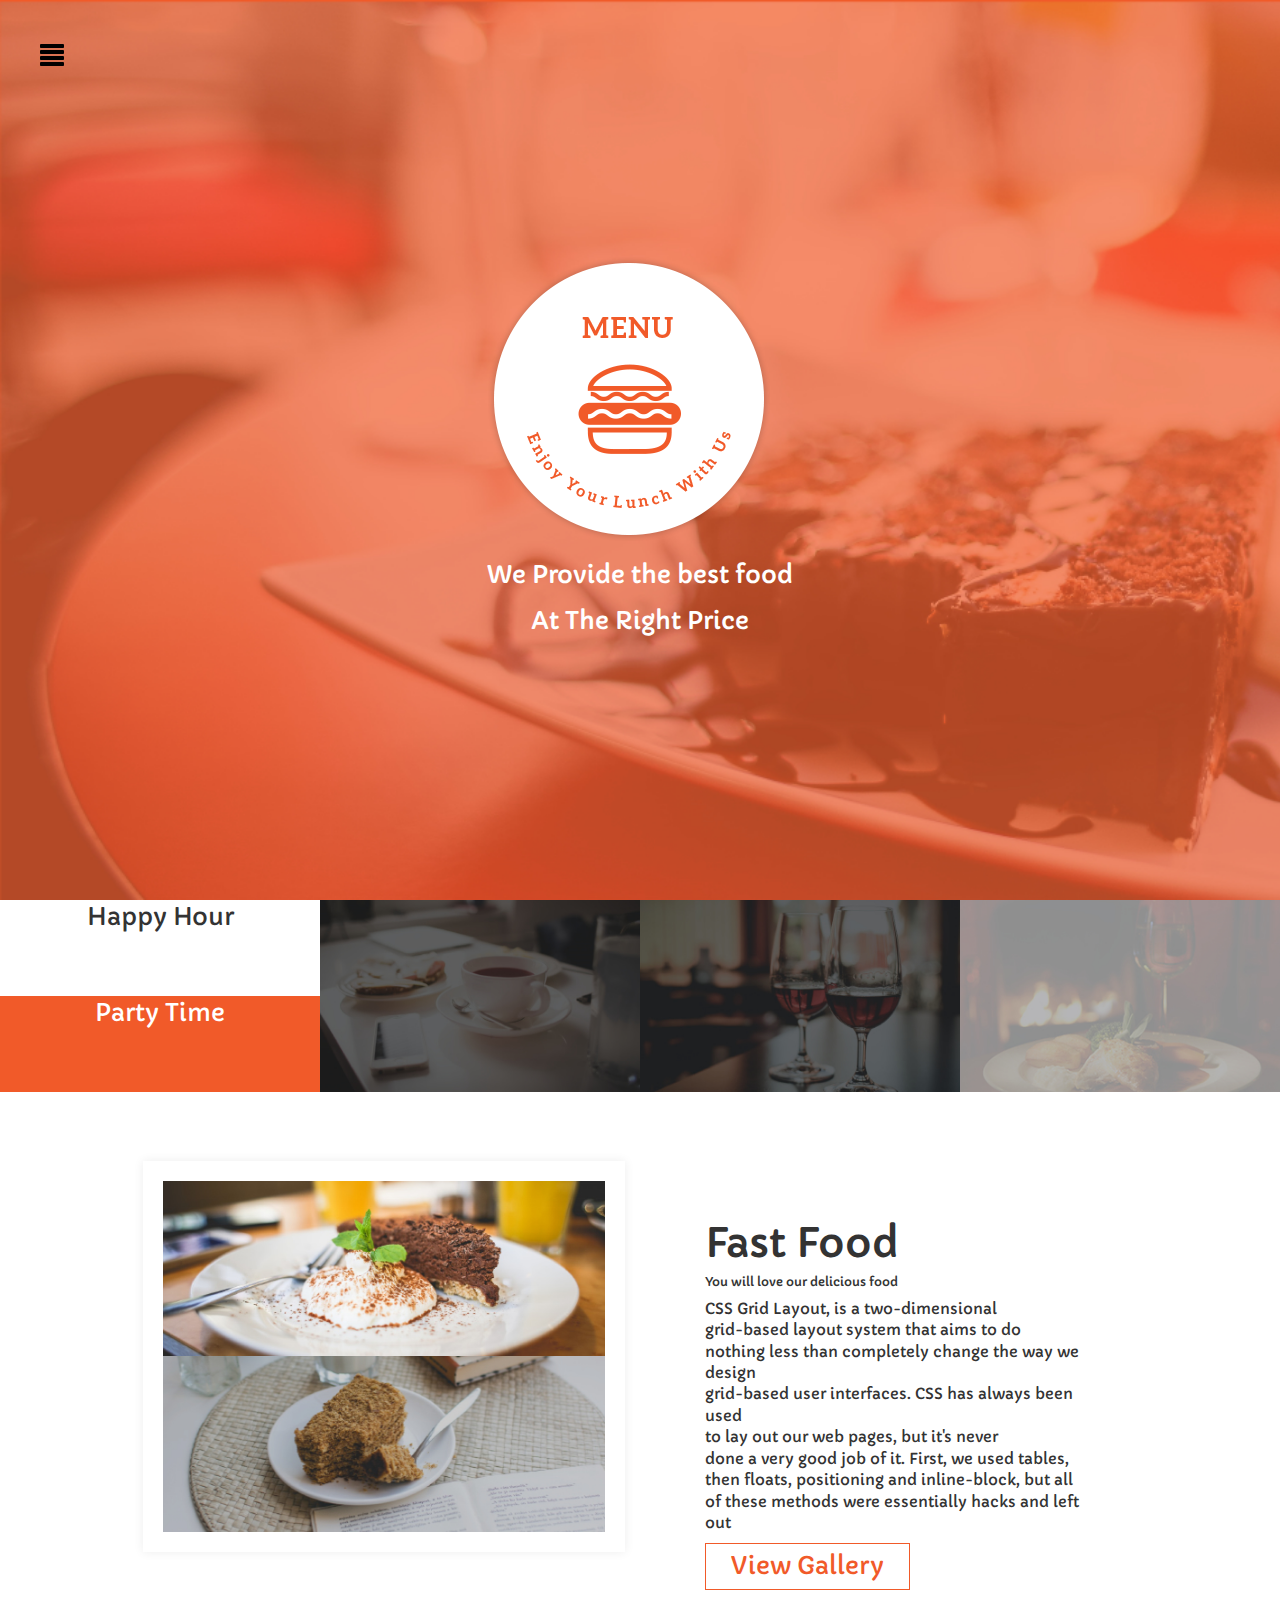
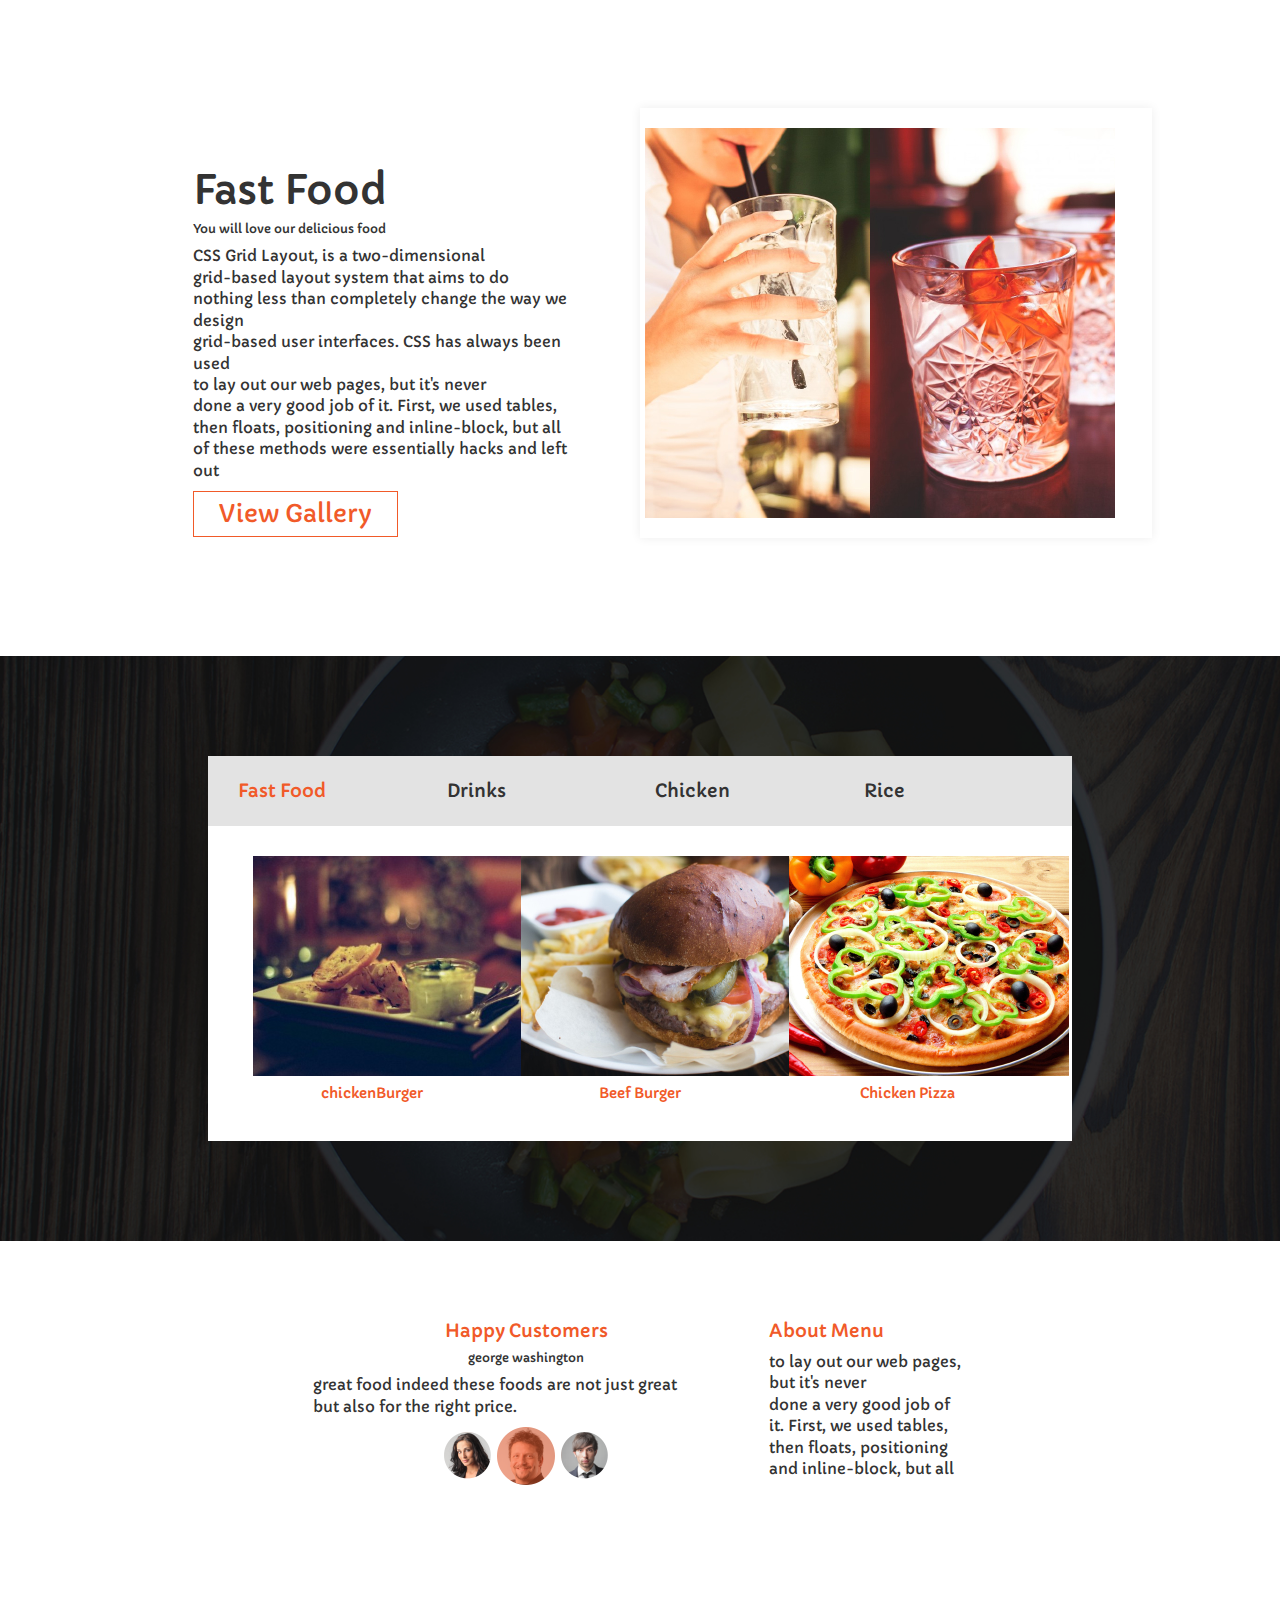
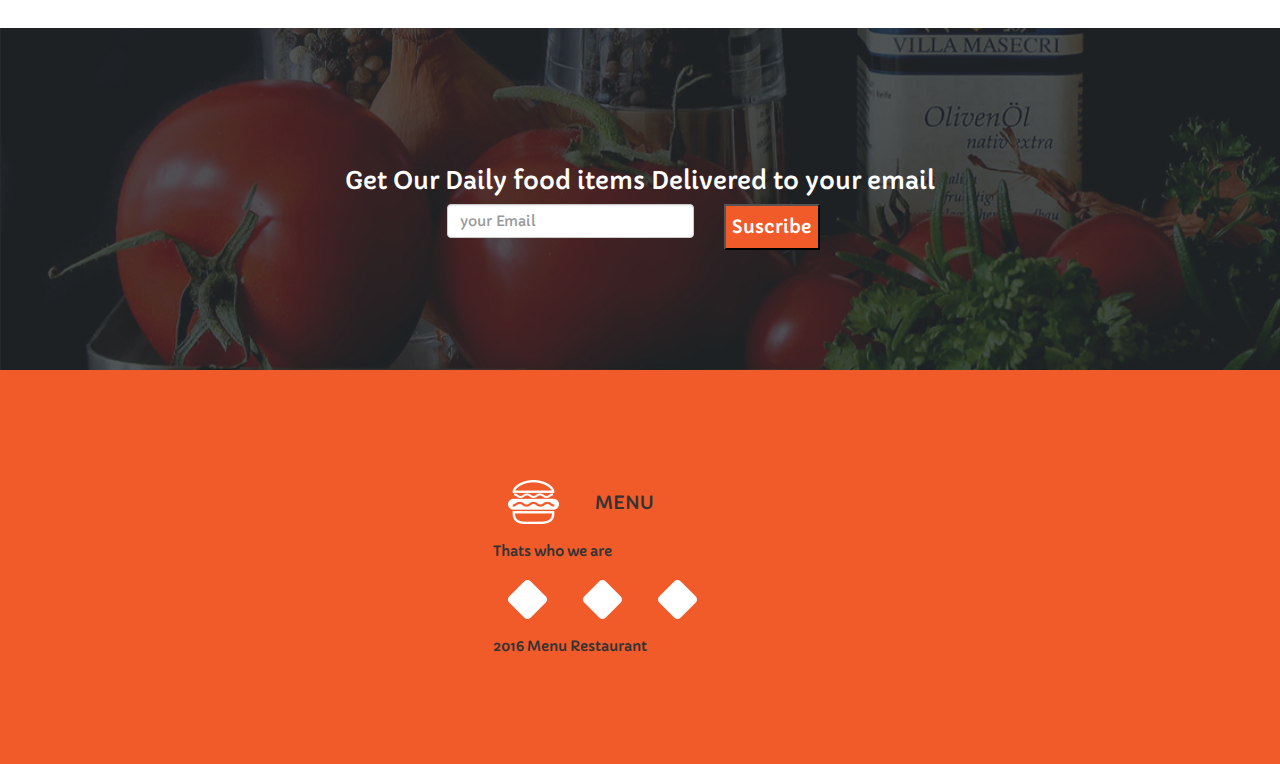
==== commit 65a702a6: "This will modify the styling of the third section of the page" ====
--- a/index.html
+++ b/index.html
@@ -69,7 +69,7 @@
       </div>
 
     </section>
-    <br><br><br><br>
+    <br><br>
 
     <!-- the third section of the page -->
     <section class="fast-food">
@@ -141,45 +141,42 @@
 
     </section>
 
-    <br><br><br><br>
+    <br><br>
 
     <!-- beginning of the fourth section -->
     <section class="burger">
       <div class=" foods container ff">
-        <div class="row">
-          <div class="col-md-3">
-            <h4>Fast Food</h4>
-          </div>
-          <div class="col-md-3">
-            <h4>Fast Food</h4>
-          </div>
-          <div class="col-md-3">
-            <h4>Fast Food</h4>
-          </div>
-          <div class="col-md-3">
-            <h4>Fast Food</h4>
-          </div>
-        </div>
-        <div class="row">
+        <div id="food-headers" class="row">
+          <div class="col-md-3">
+            <h4 class="orange">Fast Food</h4>
+          </div>
+          <div class="col-md-3">
+            <h4>Drinks</h4>
+          </div>
+          <div class="col-md-3">
+            <h4>Chicken</h4>
+          </div>
+          <div class="col-md-3">
+            <h4>Rice</h4>
+          </div>
+        </div>
+        <div id="image-holder" class="row">
           <div class="col-md-4">
             <div class="image-holder">
               <img src="images/fastfood/chickenBurger.jpg" alt="">
-              <h5>chickenBurger</h5>
-            </div>
-          </div>
-          <div class="col-md-4">
-
-
-
+              <h5 class=" text-center orange">chickenBurger</h5>
+            </div>
+          </div>
+          <div class="col-md-4">
             <div class="image-holder">
               <img src="images/fastfood/beefBurger.jpg" alt="">
-              <h5>Beef Burger</h5>
+              <h5 class=" text-center orange">Beef Burger</h5>
             </div>
           </div>
           <div class="col-md-4">
             <div class="image-holder">
               <img src="images/fastfood/chickenPizza.jpg" alt="">
-              <h5>Chicken Pizza</h5>
+              <h5 class=" text-center orange">Chicken Pizza</h5>
             </div>
           </div>
         </div>
@@ -189,28 +186,28 @@
 
     <!-- beginning of the fifth section of the page -->
     <section class="customers">
-      <div class="container ff">
+      <div class="container fw">
         <div class="row">
           <div class="col-md-8">
-            <h4>Our happy Customers</h4>
-            <h6>george washington</h6>
-            <p>great food indeed these foods are not just great <br> but also for the right price.
+            <h4 class=" text-center orange"> Happy Customers</h4>
+            <h6 class="text-center">george washington</h6>
+            <p class="fp-15">great food indeed these foods are not just great <br> but also for the right price.
             </p>
-            <div class="images">
+            <div class=" text-center images">
               <img src="images/customers/p1.png" alt="">
               <img src="images/customers/p2.png" alt="">
               <img src="images/customers/p3.png" alt="">
             </div>
           </div>
           <div class="col-md-4">
-            <h4>About Menu</h4>
-            <p>CSS Grid Layout, is a two-dimensional <br> grid-based layout system that aims to do <br> to lay out our web pages, but it's never
+            <h4 class="orange">About Menu</h4>
+            <p class="fp-15"> to lay out our web pages, but it's never
               <br> done a very good job of it. First, we used tables,<br> then floats, positioning and inline-block, but all <br></p>
           </div>
         </div>
       </div>
     </section>
-    <br><br><br><br>
+    <br><br>
 
     <!-- beginning of the sixth section -->
     <section class="suscribe">
--- a/css/style.css
+++ b/css/style.css
@@ -168,7 +168,7 @@
  }
 
  .customers {
-   padding: 100px;
+   padding: 70px;
  }
 
  .size {
@@ -214,4 +214,25 @@
 
  .party-time {
    color: white;
+ }
+
+ .fp-15 {
+   font-size: 15px;
+ }
+
+ .fw {
+   width: 60%;
+ }
+
+ .orange {
+   color: #F15A29;
+ }
+
+ #food-headers {
+   background: #e3e3e3;
+   padding: 15px;
+ }
+
+ #image-holder {
+   padding: 30px;
  }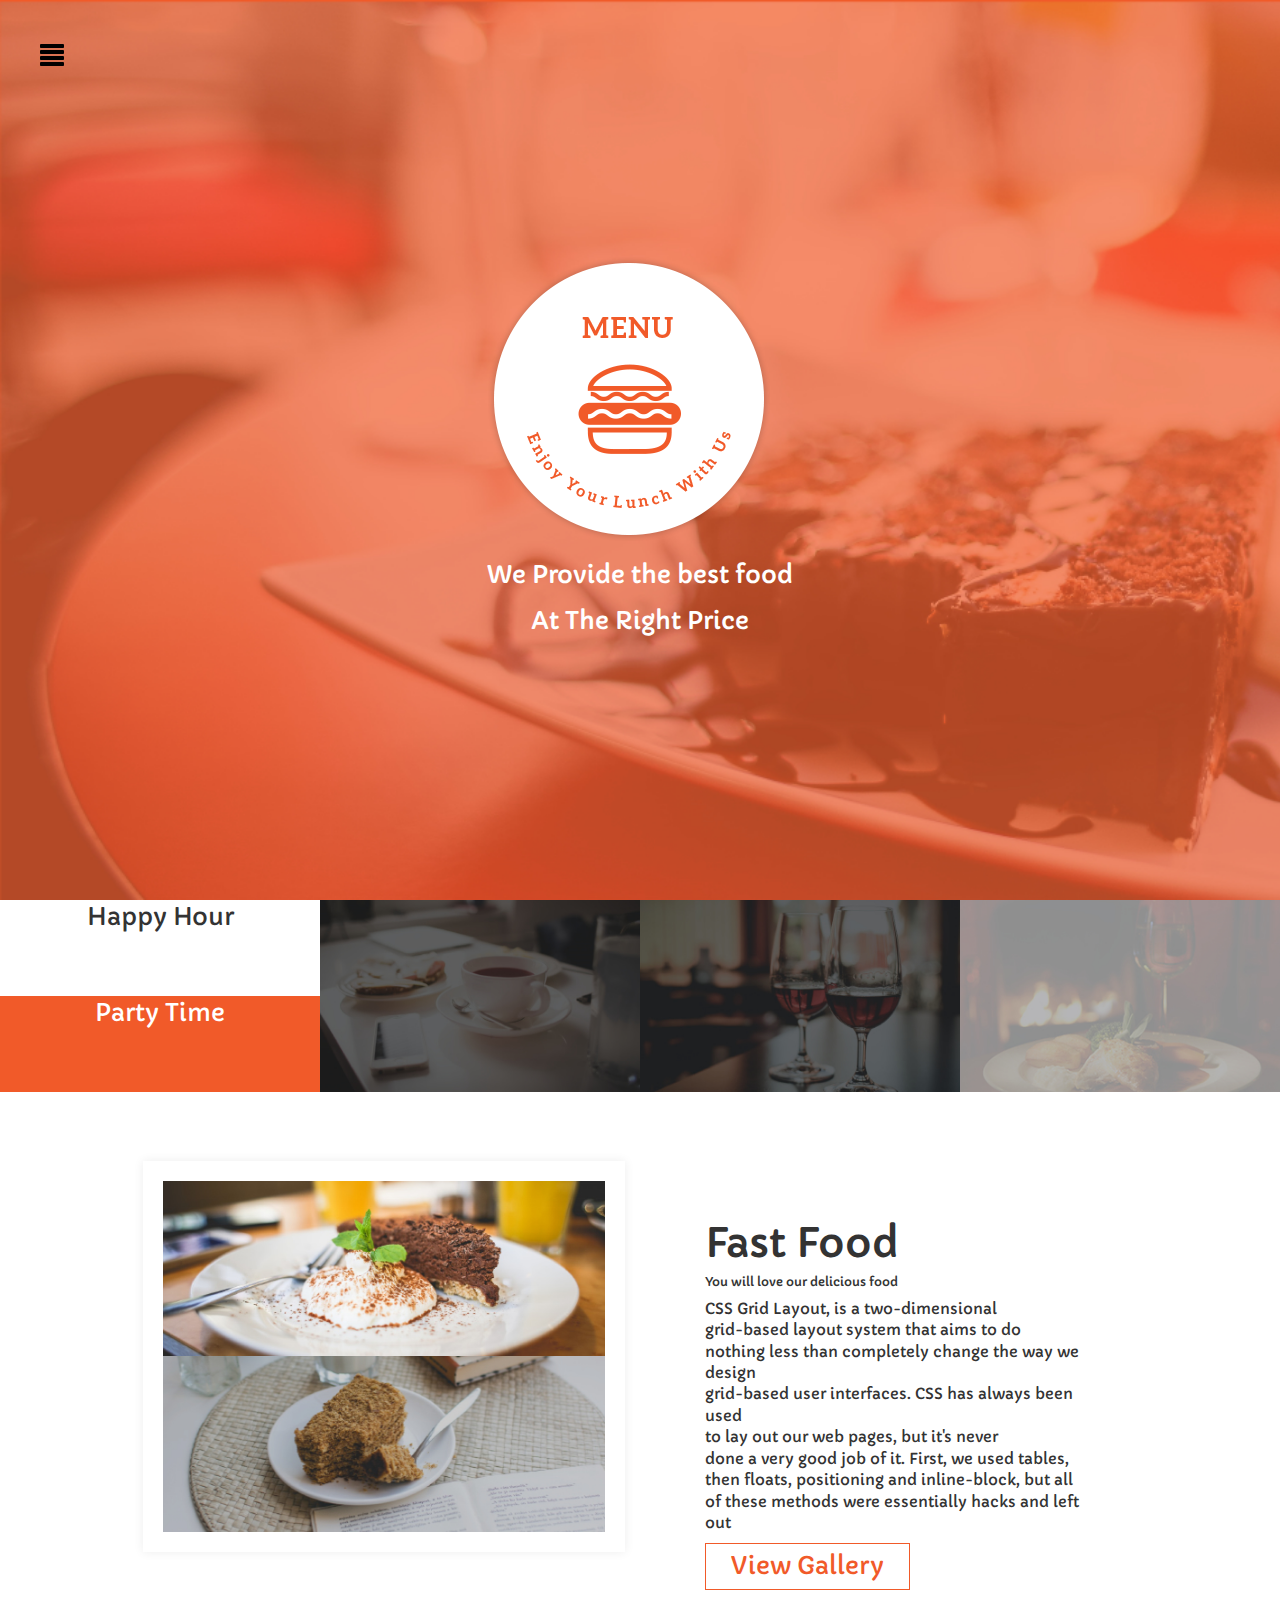
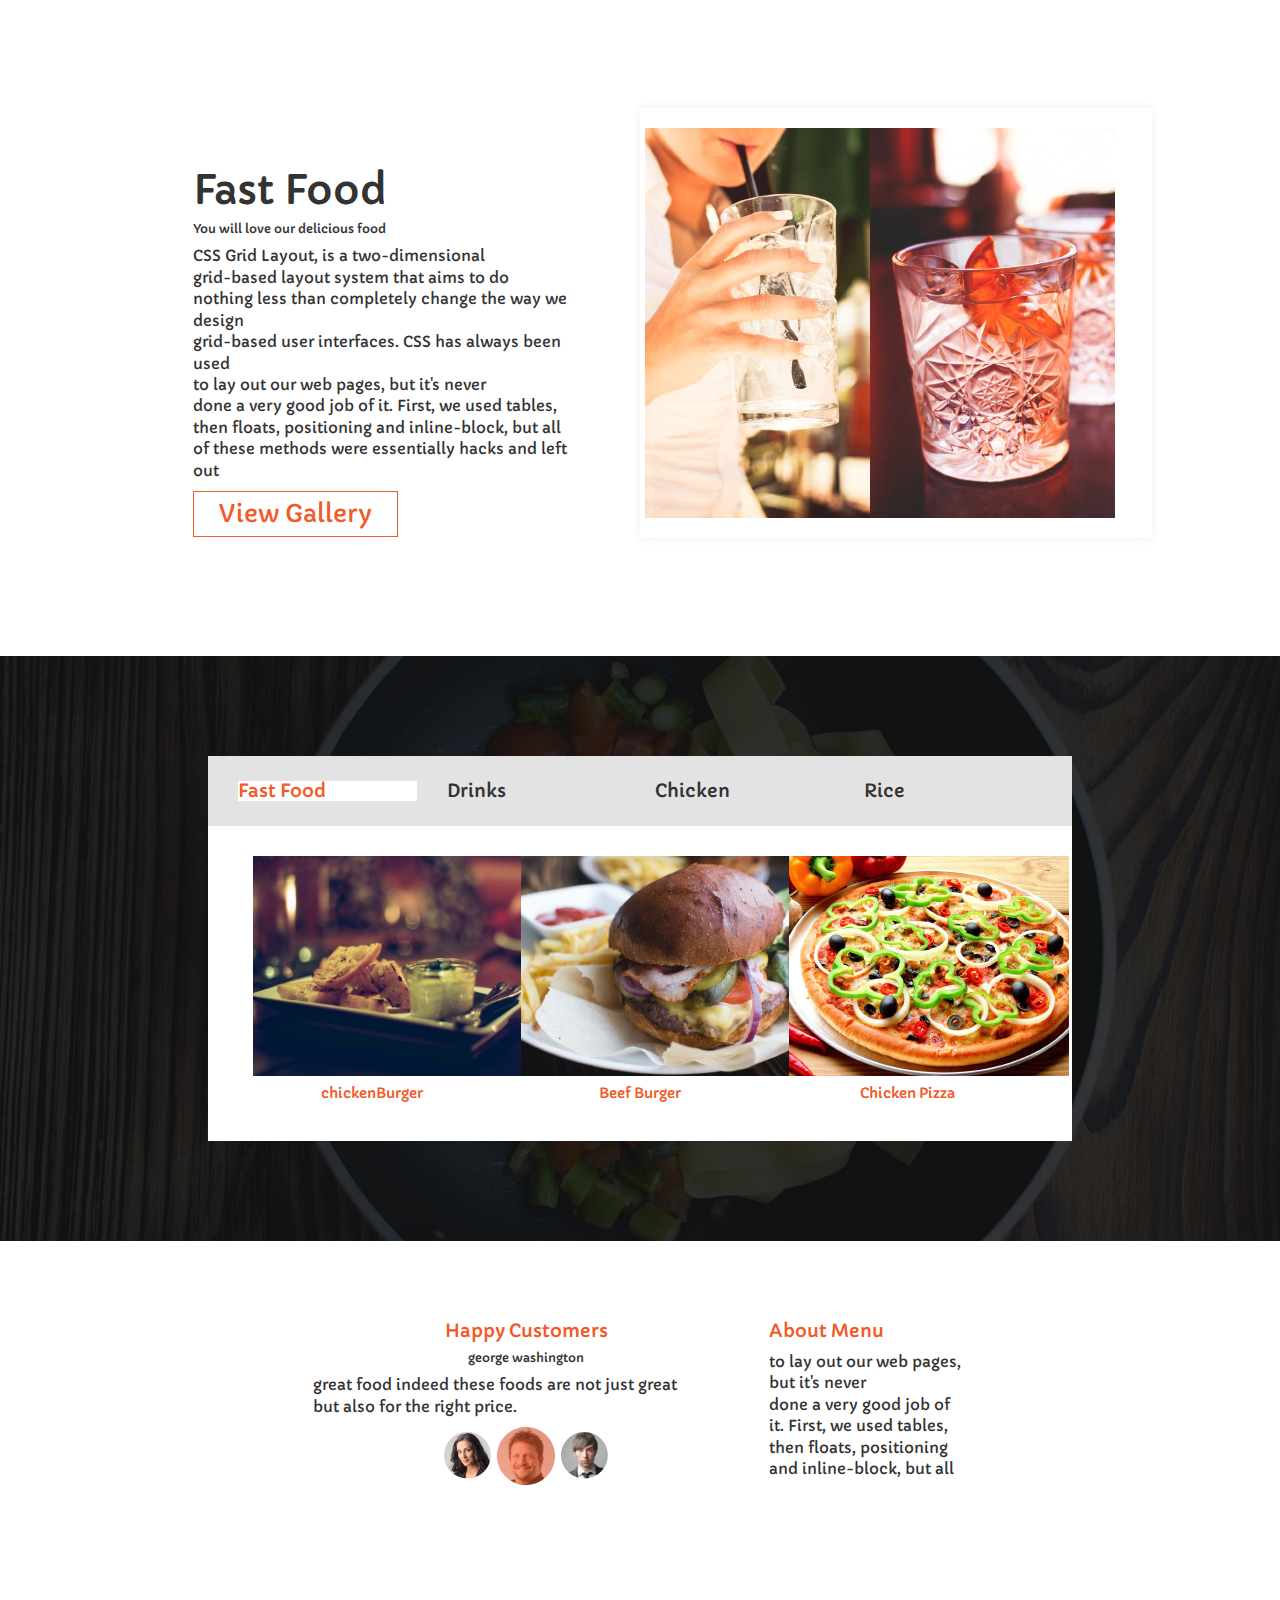
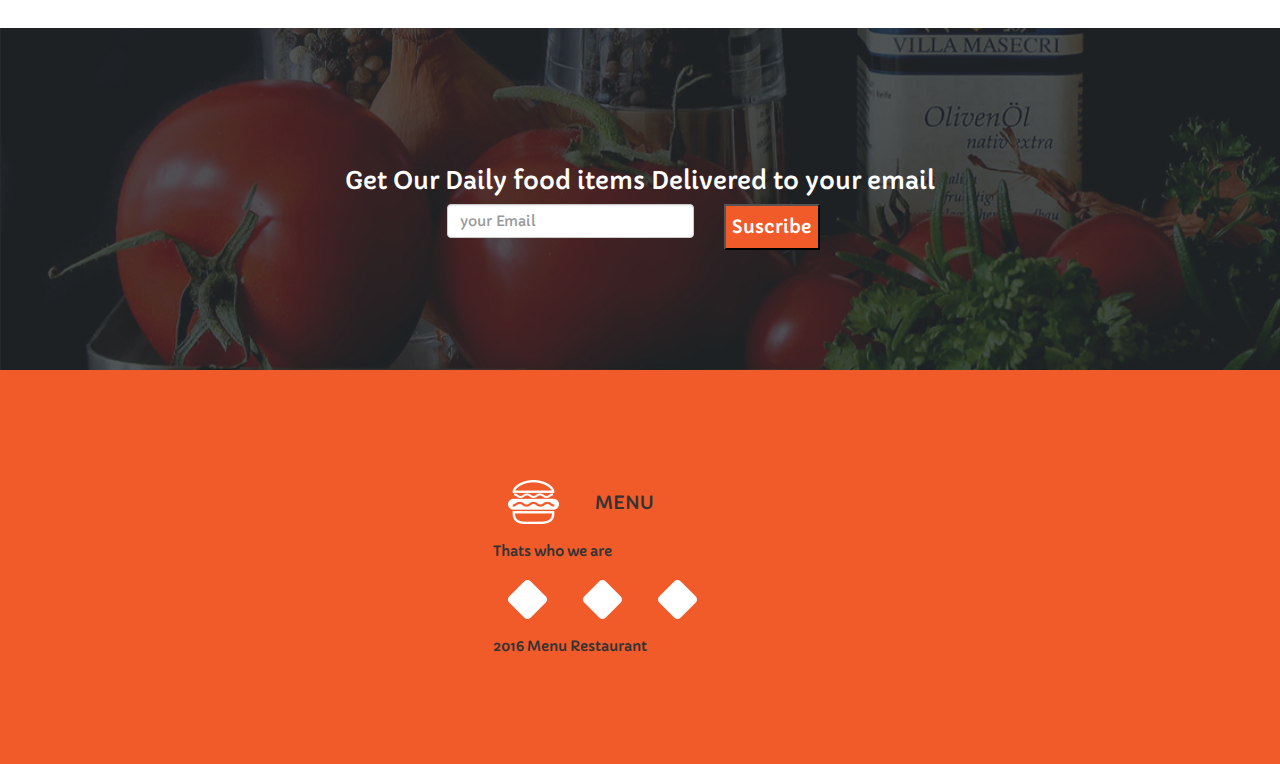
==== commit 6a78def8: "this will add styling to the headers of the fifth section" ====
--- a/index.html
+++ b/index.html
@@ -148,7 +148,7 @@
       <div class=" foods container ff">
         <div id="food-headers" class="row">
           <div class="col-md-3">
-            <h4 class="orange">Fast Food</h4>
+            <h4 class="white orange">Fast Food</h4>
           </div>
           <div class="col-md-3">
             <h4>Drinks</h4>
--- a/css/style.css
+++ b/css/style.css
@@ -235,4 +235,8 @@
 
  #image-holder {
    padding: 30px;
+ }
+
+ .white {
+   background: white;
  }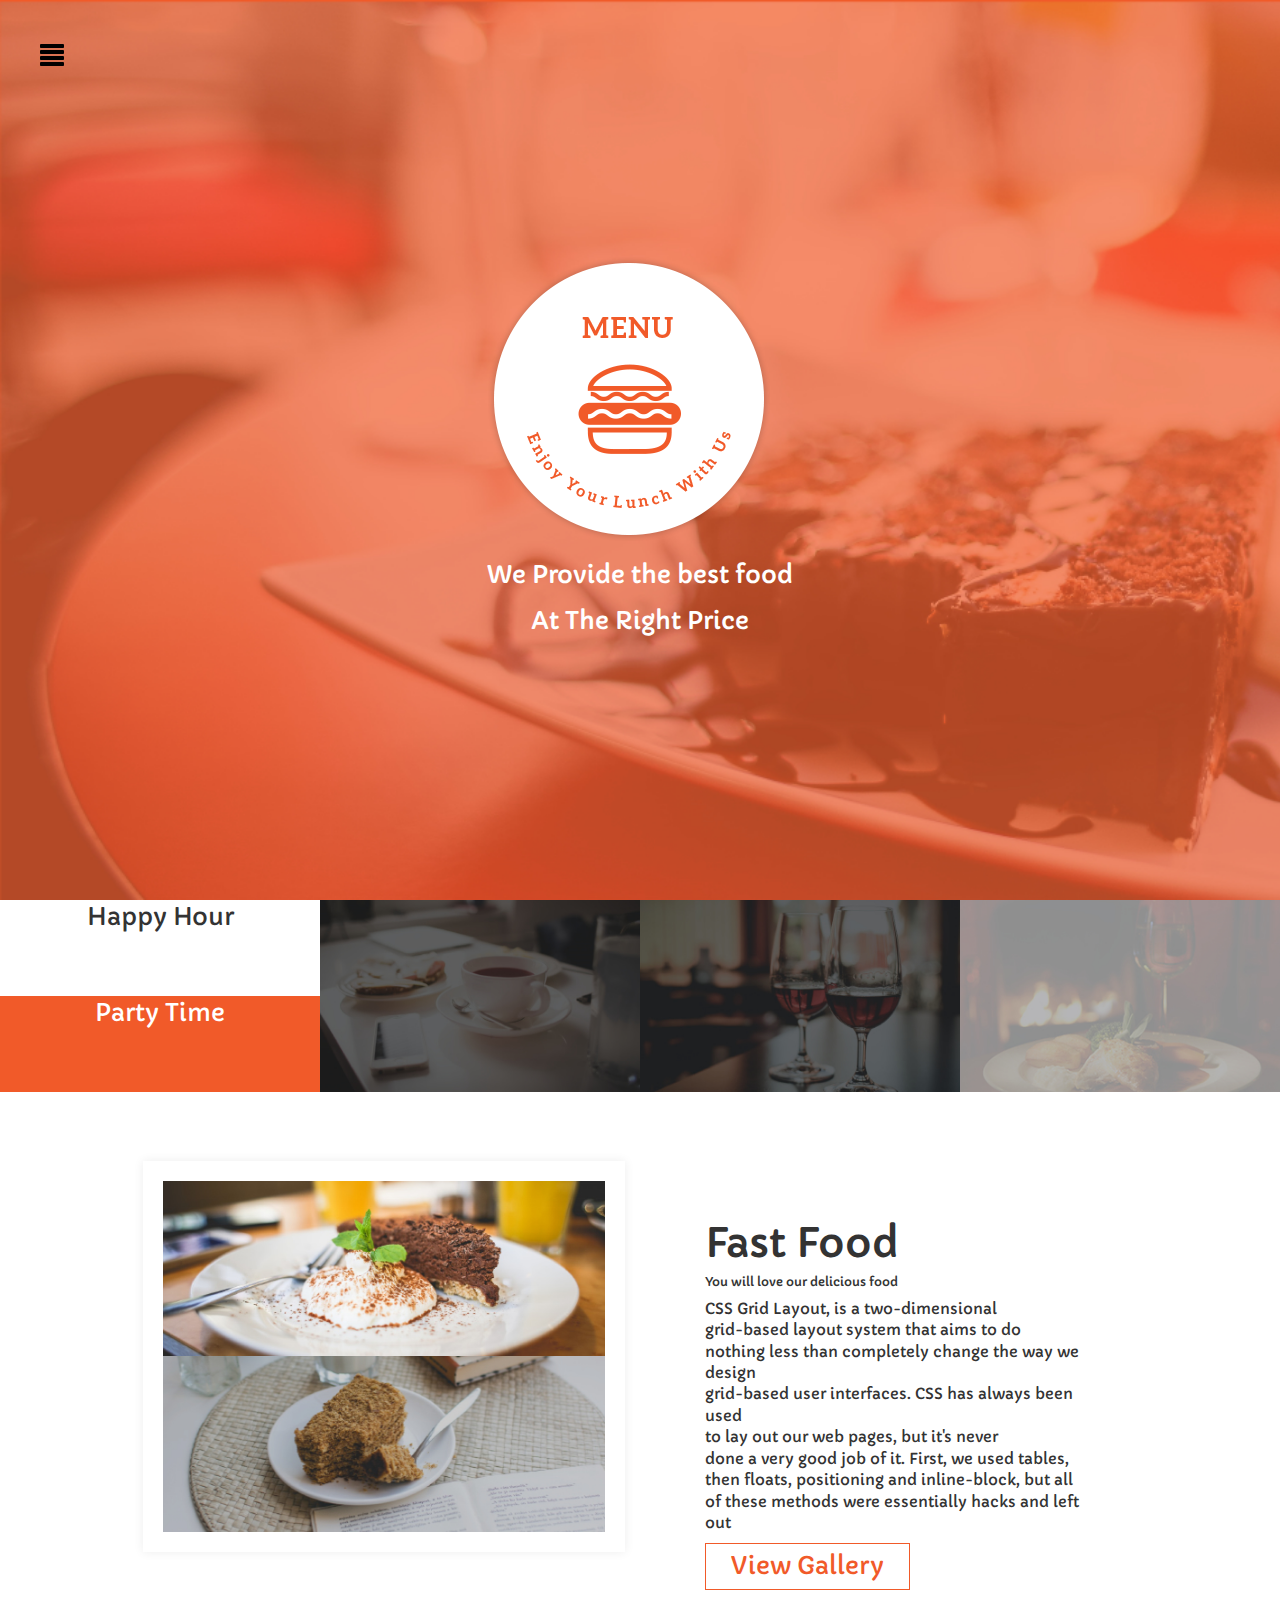
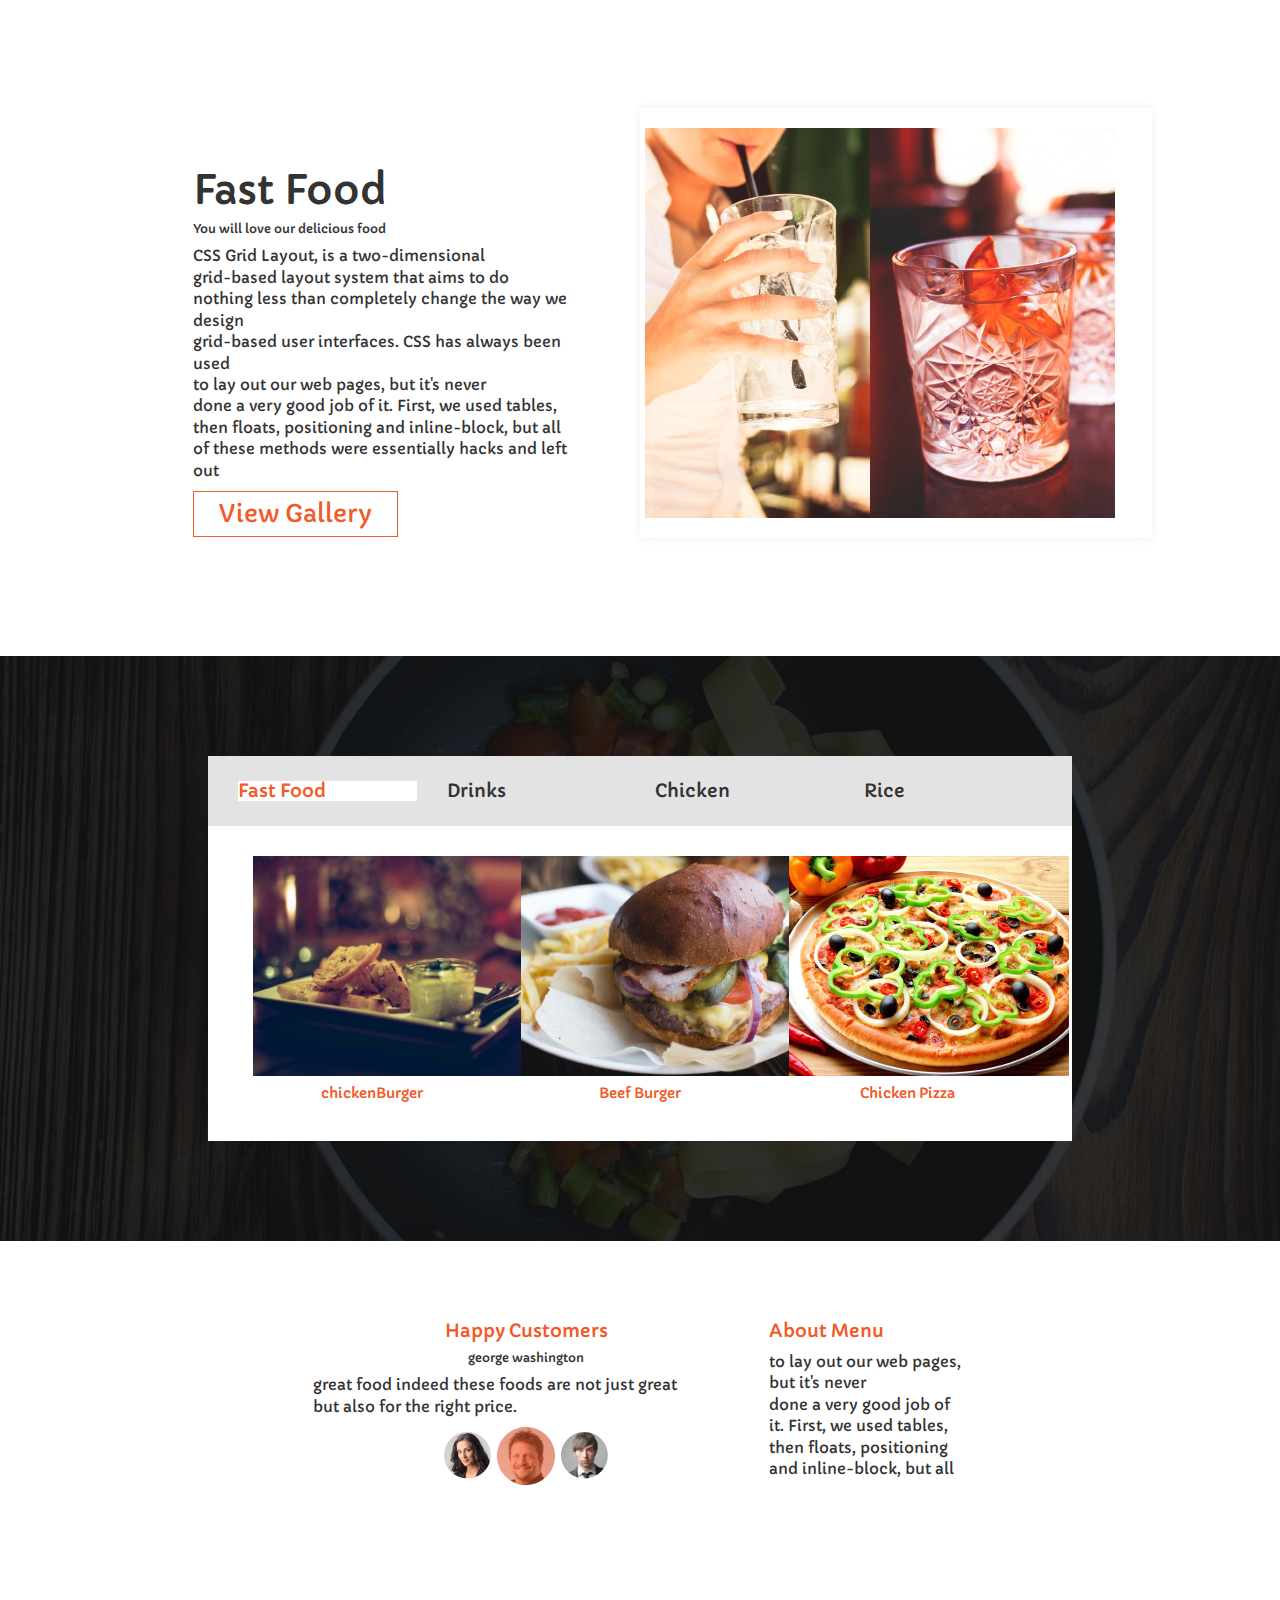
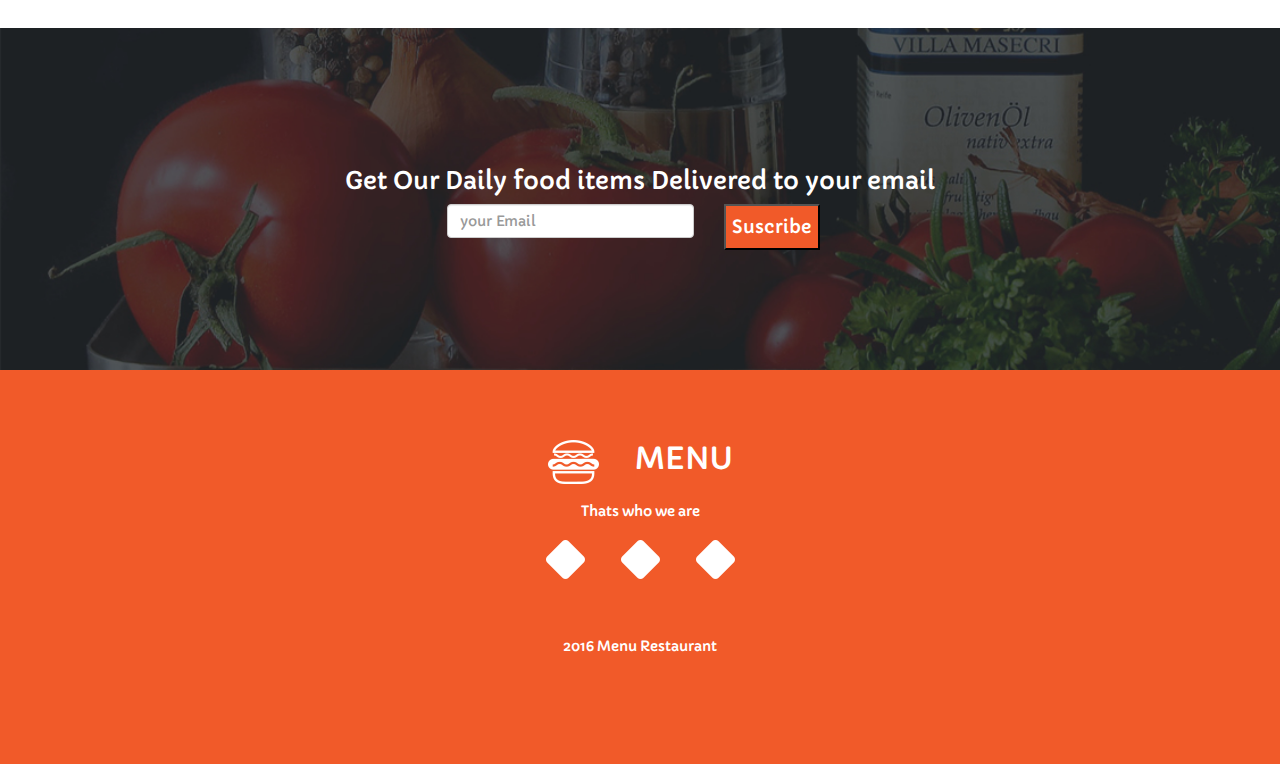
==== commit b5381e38: "this will add more styles to the footer page" ====
--- a/index.html
+++ b/index.html
@@ -237,21 +237,21 @@
 
     <!-- beginning of the footer section -->
     <footer>
-      <div class="container social">
+      <div class=" text-center container social">
         <div class="logo">
           <img class="inline img-responsive" src="images/footerlogos/logo_white.png" alt="">
-          <h4 class="inline">MENU</h4>
-        </div>
-        <div class="slogan">
-          <h5>Thats who we are</h5>
-        </div>
-        <div class="social-media">
-          <img class=" inline img-responsive" src="images/footerlogos/facebook.png" alt="">
-          <img class=" inline img-responsive" src="images/footerlogos/twitter.png" alt="">
-          <img class=" inline img-responsive" src="images/footerlogos/pinterest.png" alt="">
-        </div>
-        <div class="copyright">
-          <h5>2016 Menu Restaurant</h5>
+          <h4 id="footer-header" class="t-white inline">MENU</h4>
+        </div>
+        <div class="slogan ">
+          <h5 class="t-white">Thats who we are</h5>
+        </div>
+        <div class="social-media ">
+          <img class=" inline img-responsive " src="images/footerlogos/facebook.png " alt=" ">
+          <img class=" inline img-responsive " src="images/footerlogos/twitter.png " alt=" ">
+          <img class=" inline img-responsive " src="images/footerlogos/pinterest.png " alt=" ">
+        </div>
+        <div class="copyright ">
+          <h5 class="t-white ">2016 Menu Restaurant</h5>
         </div>
       </div>
     </footer>
--- a/css/style.css
+++ b/css/style.css
@@ -198,7 +198,7 @@
  }
 
  footer {
-   padding: 100px;
+   padding: 60px;
    background: #F15A29;
  }
 
@@ -239,4 +239,16 @@
 
  .white {
    background: white;
+ }
+
+ .t-white {
+   color: white;
+ }
+
+ #footer-header {
+   font-size: 30px;
+ }
+
+ .copyright {
+   padding: 40px;
  }